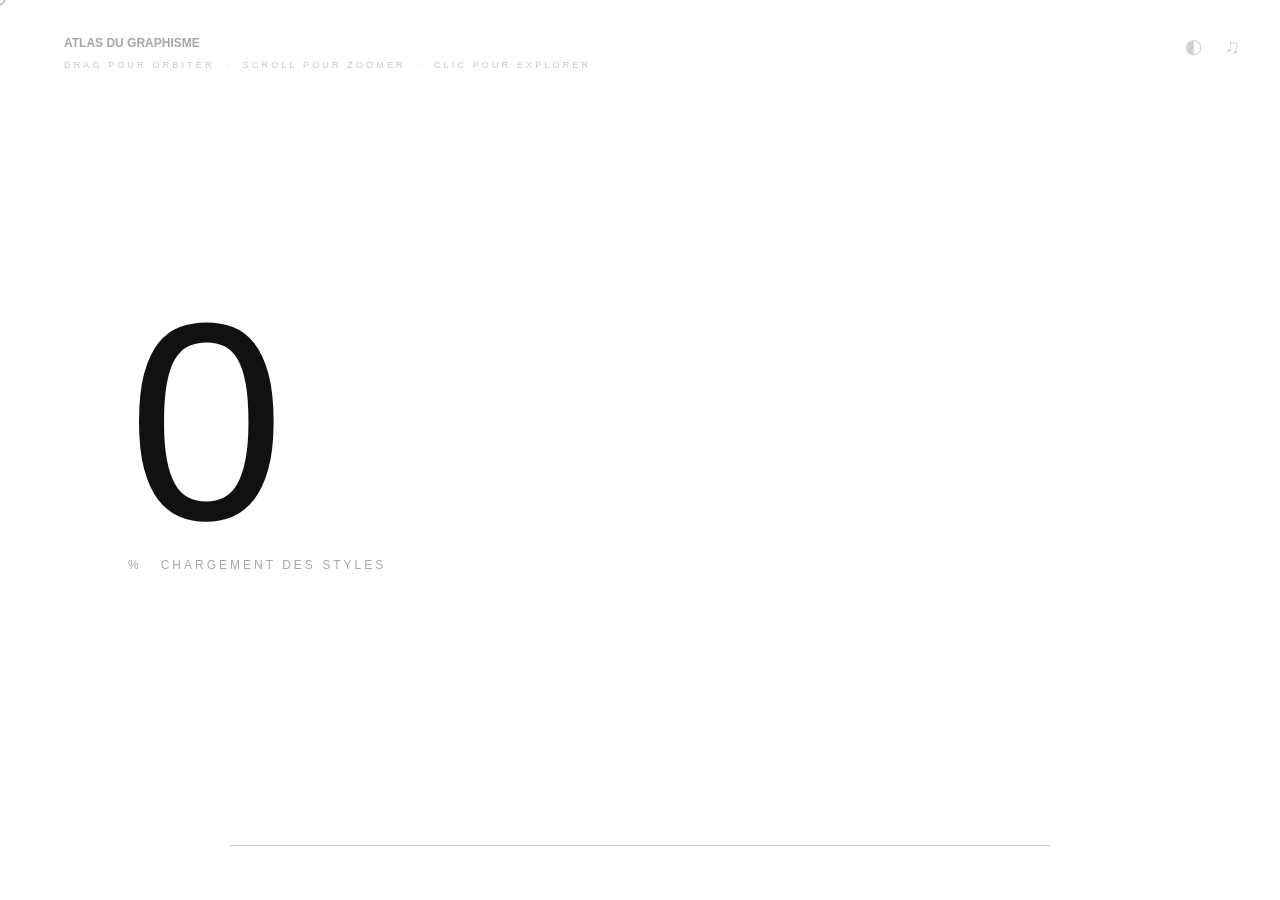
==== index.html @ b4a0f7c2 "feat: timeline redesign, tab+tooltip panel, audio 8 eras, drag lock during zoom" ====
<!DOCTYPE html>
<html lang="fr">
<head>
  <meta charset="UTF-8">
  <meta name="viewport" content="width=device-width, initial-scale=1.0">
  <title>Atlas du Graphisme</title>
  <link rel="stylesheet" href="style.css">
</head>
<body>

  <div id="ls">
    <div id="ls-pct">0</div>
    <div id="ls-label">%&nbsp;&nbsp;&nbsp;Chargement des styles</div>
    <div id="ls-nom"></div>
  </div>

  <button id="btn-mute" title="Son ambiant">♫</button>
  <button id="btn-theme" title="Thème">&#9680;</button>
  <div id="cursor"></div>
  <div id="bg-typo"><span></span></div>
  <div id="title">Atlas du Graphisme</div>
  <div id="hint">Drag pour orbiter &nbsp;·&nbsp; Scroll pour zoomer &nbsp;·&nbsp; Clic pour explorer</div>
  <div id="nav-dots"></div>
  <div id="labels"></div>
  <div id="timeline">
    <div id="timeline-years"></div>
    <div id="timeline-line"></div>
    <div id="timeline-dots"></div>
    <div id="timeline-marker"><span id="timeline-marker-year"></span><span id="timeline-marker-nom"></span><div id="tl-tab"><span id="tl-tab-year"></span><span class="tl-tab-sep"> · </span><span id="tl-tab-nom"></span><span id="tl-tab-arrow">↑</span></div></div>
  </div>

  <div id="tl-tooltip">
    <div id="tl-tooltip-inner">
      <button id="tl-tooltip-close" title="Réduire">↓</button>
      <div id="tl-tooltip-scroll"></div>
    </div>
  </div>

  <div id="lightbox">
    <button id="lb-close">&times;</button>
    <button id="lb-prev">&#8249;</button>
    <img id="lb-img" src="" alt="">
    <button id="lb-next">&#8250;</button>
    <div id="lb-counter"></div>
  </div>

  <script type="importmap">
  {
    "imports": {
      "three": "https://cdn.jsdelivr.net/npm/three@0.165.0/build/three.module.js",
      "three/addons/": "https://cdn.jsdelivr.net/npm/three@0.165.0/examples/jsm/"
    }
  }
  </script>

  <script type="module">
  import * as THREE from 'three';
  import { EffectComposer }  from 'three/addons/postprocessing/EffectComposer.js';
  import { RenderPass }       from 'three/addons/postprocessing/RenderPass.js';
  import { BokehPass }        from 'three/addons/postprocessing/BokehPass.js';
  import { OutputPass }       from 'three/addons/postprocessing/OutputPass.js';
  import { OrbitControls }    from 'three/addons/controls/OrbitControls.js';
  import { CSS3DRenderer, CSS3DObject } from 'three/addons/renderers/CSS3DRenderer.js';

  // ─────────────────────────────────────────────────────────────────
  // DATA — chargée depuis l'API REST
  // Fallback hardcodé utilisé si l'API est inaccessible
  // ─────────────────────────────────────────────────────────────────

  const FALLBACK_CONTENT = {
    'arts-crafts':    { artistes: ['William Morris','Walter Crane','Charles Voysey'],       principes: "Organic motifs, medieval inspiration, decorative typography, rejection of industry." },
    'art-nouveau':    { artistes: ['Alphonse Mucha','Hector Guimard','Gustav Klimt'],       principes: 'Sinuous lines, floral motifs, soft colours, ornate typography.' },
    'futurisme':      { artistes: ['Umberto Boccioni','Giacomo Balla','Filippo Marinetti'], principes: 'Dynamic diagonals, speed lines, fragmented forms, aggressive typography.' },
    'constructivisme':{ artistes: ['El Lissitzky','Alexander Rodchenko','Varvara Stepanova'],principes: 'Red & black, geometric forms, photomontage, propaganda function.' },
    'de-stijl':       { artistes: ['Piet Mondrian','Theo van Doesburg','Gerrit Rietveld'],  principes: 'Primary colours only, horizontal/vertical lines, reduction to essence.' },
    'bauhaus':        { artistes: ['Herbert Bayer','László Moholy-Nagy','Paul Klee','Wassily Kandinsky'], principes: 'Grid, pure geometry, primary colours, sans-serif, form follows function.' },
    'art-deco':       { artistes: ['A.M. Cassandre','Paul Colin','Erté'],                  principes: 'Geometric luxury, symmetry, bold contrast, streamline shapes, rich materials.' },
    'surrealisme':    { artistes: ['Salvador Dalí','René Magritte','Max Ernst','Man Ray'],  principes: 'Dream imagery, unexpected juxtapositions, automatism, subconscious symbolism.' },
    'style-suisse':   { artistes: ['Josef Müller-Brockmann','Armin Hofmann','Emil Ruder','Max Bill'], principes: 'Mathematical grid, Helvetica, photography, generous whitespace, clear hierarchy.' },
    'pop-art':        { artistes: ['Andy Warhol','Roy Lichtenstein','Richard Hamilton'],    principes: 'Saturated colours, Ben-Day dots, thick outlines, everyday subjects, repetition.' },
    'vernacular':     { artistes: ['Milton Glaser','Seymour Chwast','Push Pin Studios'],    principes: 'Eclectic historical references, illustration, humour, emotional directness.' },
    'psychedelique':  { artistes: ['Wes Wilson','Victor Moscoso','Rick Griffin'],           principes: 'Acid colours, warped type, biomorphic shapes, extreme saturation.' },
    'new-wave-typo':  { artistes: ['Wolfgang Weingart','April Greiman','Dan Friedman'],     principes: 'Type as texture, layering, diagonal compositions, deliberate imperfection.' },
    'pixel-art':      { artistes: ['Shigeru Miyamoto','Paul Robertson','Mark Ferrari'],     principes: 'Pixel grid, limited palette, dithering, intentional aliasing.' },
    'postmodernisme': { artistes: ['Wolfgang Weingart','David Carson','Paula Scher','Neville Brody'], principes: 'Layering, mixed typefaces, grid deconstruction, collage, excess, irony.' },
    'memphis':        { artistes: ['Ettore Sottsass','Nathalie Du Pasquier','George Sowden'],principes: 'Bold patterns, clashing colours, playful geometry, anti-functionalism.' },
    'grunge':         { artistes: ['David Carson','Barry Deck','Ed Fella'],                 principes: 'Distressed type, raw textures, photocopier aesthetic, apparent chaos.' },
    'y2k':            { artistes: ['Designers Republic','Joshua Davis'],                    principes: 'Chrome, gradients, lens flare, translucency, techno-optimism.' },
    'skeuomorphisme': { artistes: ['Susan Kare','Jonathan Ive (pre-iOS 7)'],               principes: 'Realistic textures, drop shadows, bevels, real-world metaphors.' },
    'flat-design':    { artistes: ['Jonathan Ive (Apple)','Material Design — Google'],      principes: 'Flat colours, no shadows, geometric icons, bold sans-serif, generous space.' },
    'vaporwave':      { artistes: ['Macintosh Plus','Saint Pepsi','James Ferraro'],         principes: 'Pastel neons, glitch, Roman busts, retro 3D, nostalgic digital.' },
    'brutalisme-web': { artistes: ['Pascal Deville','Hass & Hahn'],                        principes: 'Raw HTML feel, visible structure, system fonts, uncomfortable contrast.' },
  };

  // mapApiData : ajouter niveau
  function mapApiData(apiData) {
    const courants = apiData.map(c => {
      const fb = FALLBACK_CONTENT[c.slug] || {};
      const debut = c.periode?.debut;
      const fin   = c.periode?.fin;
      const periodeStr = debut
        ? (fin ? `${debut} – ${fin}` : `${debut} – présent`)
        : (fb.periode || '');
      return {
        id:          c.slug,
        nom:         c.nom,
        periode:     periodeStr,
        couleur:     c.da?.couleur   || '#888888',
        typographie: c.da?.typo      || '"Helvetica Neue", sans-serif',
        description: c.description_longue || c.description_courte || fb.description || '',
        mots_cles:   (c.mots_cles?.length ? c.mots_cles : fb.mots_cles) || [],
        artistes:    c.artistes   || [],
        principes:   c.key_points || '',
        images:      c.images || [],
        image:       (c.images || [])[0] || null,
        position:    new THREE.Vector3(c.position.x * 1.8, c.position.y * 1.8, c.position.z * 1.58),
        niveau:      c.niveau || 1,
      };
    });

    const edges = [];
    apiData.forEach(c => {
      (c.relations || []).forEach(r => {
        edges.push({ from: c.slug, to: r.cible });
      });
    });

    return { courants, edges };
  }

  // ─────────────────────────────────────────────────────────────────
  // LOADING SCREEN
  // ─────────────────────────────────────────────────────────────────

  const lsEl    = document.getElementById('ls');
  const lsPctEl = document.getElementById('ls-pct');
  const lsNomEl = document.getElementById('ls-nom');
  let   lsProgress = 0;

  // Appliquer le thème mémorisé au loading screen immédiatement
  if (localStorage.getItem('atlas-theme') === 'dark') lsEl.classList.add('dark');

  function setProgress(pct, nom) {
    lsProgress = Math.min(100, Math.round(pct));
    lsPctEl.textContent = lsProgress;
    if (nom !== undefined) {
      lsNomEl.style.opacity = '0';
      setTimeout(() => { lsNomEl.textContent = nom; lsNomEl.style.opacity = '1'; }, 250);
    }
  }

  function hideLoadingScreen(onDone) {
    setProgress(100);
    setTimeout(() => {
      lsEl.classList.add('hidden');
      setTimeout(() => { lsEl.style.display = 'none'; if (onDone) onDone(); }, 900);
    }, 300);
  }

  // ─── THREE.JS INIT — scène active pendant le loading, nœuds apparaissent au fur et à mesure ───
  const _isDark = localStorage.getItem('atlas-theme') === 'dark';
  const CAM_START      = new THREE.Vector3(0, 35, 18);  // vue haute inclinée, up standard
  const CAM_END        = new THREE.Vector3(6.75, 5.25, 24.75);
  const CAM_LOOK_START = new THREE.Vector3(0, 0, -4.5);
  const CAM_TRANS_DUR  = 2.0;

  const renderer = new THREE.WebGLRenderer({ antialias: true });
  renderer.setPixelRatio(Math.min(window.devicePixelRatio, 1.5));
  renderer.setSize(window.innerWidth, window.innerHeight);
  renderer.toneMapping = THREE.NoToneMapping;
  renderer.toneMappingExposure = 1;
  document.body.prepend(renderer.domElement);

  const scene = new THREE.Scene();
  scene.background = new THREE.Color(_isDark ? 0x000000 : 0xffffff);
  scene.fog = null; // activé après la transition caméra

  const camera = new THREE.PerspectiveCamera(60, window.innerWidth / window.innerHeight, 0.1, 200);
  camera.position.copy(CAM_START);
  camera.lookAt(CAM_LOOK_START);

  const controls = new OrbitControls(camera, renderer.domElement);
  controls.enableDamping   = true;
  controls.dampingFactor   = 0.06;
  controls.enablePan       = false;
  controls.minDistance     = 2.25;
  controls.maxDistance     = 67;
  controls.autoRotate      = false;
  controls.autoRotateSpeed = 0.25;
  controls.enabled         = false;
  controls.target.set(0, 0, -9.75);
  controls.update();
  const lerpTarget = new THREE.Vector3(0, 0, -9.75);

  const cssRenderer = new CSS3DRenderer();
  cssRenderer.setSize(window.innerWidth, window.innerHeight);
  Object.assign(cssRenderer.domElement.style, {
    position: 'fixed', top: '0', left: '0', pointerEvents: 'none', zIndex: '2'
  });
  document.body.appendChild(cssRenderer.domElement);
  const cssScene = new THREE.Scene();

  const CARD_SCALE = 1 / 110;
  const CARD_OFFSETS = [
    { dx:  1.8,  dy:  0.35, dz:  0.2,  ry: -18, w: 300, h: 190, type: 'image' },
    { dx: -2.2,  dy:  0.6,  dz: -0.3,  ry:  16, w: 185, h: 260, type: 'image' },
    { dx:  0.5,  dy: -1.0,  dz:  0.8,  ry:  -7, w: 250, h: 155, type: 'image' },
    { dx: -0.9,  dy:  1.3,  dz: -1.6,  ry:  12, w: 220, h: 145, type: 'image' },
    { dx:  4.6,  dy: -0.6,  dz: -0.5,  ry: -24, w: 210, h: 290, type: 'image' },
    { dx: -2.7,  dy: -0.9,  dz:  0.35, ry:  -8, w: 235, h: 165, type: 'image' },
  ];
  let floatingCards = [];
  let cardHitPlanes = [];

  const composer = new EffectComposer(renderer);
  composer.addPass(new RenderPass(scene, camera));
  const bokehPass = new BokehPass(scene, camera, { focus: 50.0, aperture: 0.0003, maxblur: 0.004 });
  composer.addPass(bokehPass);
  composer.addPass(new OutputPass());

  // Variables d’état partagées — déclarées avant animate() pour éviter le TDZ
  let _frame = 0;
  let nodeMap = {}, nodeMeshes = [], ringMeshes = [], edgeMeshes = [], pMat = null;
  const nodeGeoN1     = new THREE.BoxGeometry(0.175, 0.175, 0.175);
  const nodeGeoN2     = new THREE.SphereGeometry(0.09, 12, 8);
  const COLOR_DEFAULT = new THREE.Color(0x444444);
  const COLOR_N2      = new THREE.Color(0x666666);
  const COLOR_ACTIVE  = new THREE.Color(0x111111);
  let activeNodeMesh  = null;
  let lerpCameraPos   = new THREE.Vector3(4, 3, 14);
  let isZooming       = false;
  let pendingCardCourant  = null;
  let camTransition = false, camTransitionStart = 0;
  let labelEls = [];       // peuplé après API fetch
  let tlDotMap = {};       // peuplé après API fetch
  let courants = [], edges = []; // peuplé après API fetch
  let navDotsEl = null;          // peuplé après API fetch

  document.getElementById('title').style.opacity    = '0';
  document.getElementById('hint').style.opacity     = '0';
  document.getElementById('timeline').style.opacity = '0';

  const clock = new THREE.Clock();
  clock.start();
  animate(); // function declaration hoistée — scène vide au départ, se peuple après API

  // ─── CHARGEMENT API ─────────────────────────────────────────────────
  setProgress(5);
  let _apiData;
  try {
    const res = await fetch('api/courants.php');
    if (!res.ok) throw new Error(`HTTP ${res.status}`);
    _apiData = await res.json();
  } catch (err) {
    console.warn('API inaccessible, mode dégradé :', err.message);
    _apiData = null;
  }
  setProgress(20);

  // Si API KO → on construit un jeu minimal depuis FALLBACK_CONTENT
  // (positions réelles en dur, indispensables pour la 3D)
  const FALLBACK_POSITIONS = {
    'arts-crafts':   [-3, 0.5, 2],   'art-nouveau':   [3, 1, 0],
    'bauhaus':       [0, 0, -4],      'style-suisse':  [-2, -0.5, -8],
    'pop-art':       [4, 1, -7],      'psychedelique': [5, 2, -10],
    'postmodernisme':[2, -1, -13],    'grunge':        [-3, -1.5, -16],
    'flat-design':   [0, 0, -20],     'pixel-art':     [-5, 1.5, -11],
  };
  const FALLBACK_DA = {
    'arts-crafts':   ['#c9a84c','"Georgia", serif'],
    'art-nouveau':   ['#7aab6e','"Palatino Linotype", serif'],
    'bauhaus':       ['#e63946','"Helvetica Neue", sans-serif'],
    'style-suisse':  ['#1d6fa4','"Helvetica Neue", sans-serif'],
    'pop-art':       ['#ffb703','"Impact", sans-serif'],
    'psychedelique': ['#9b5de5','"Trebuchet MS", cursive'],
    'postmodernisme':['#f72585','"Times New Roman", serif'],
    'grunge':        ['#c49a6c','"Courier New", monospace'],
    'flat-design':   ['#00b4d8','"Segoe UI", sans-serif'],
    'pixel-art':     ['#06d6a0','"Courier New", monospace'],
  };
  const FALLBACK_EDGES = [
    ['arts-crafts','art-nouveau'],['arts-crafts','bauhaus'],['art-nouveau','bauhaus'],
    ['bauhaus','style-suisse'],['bauhaus','pop-art'],['bauhaus','pixel-art'],
    ['style-suisse','postmodernisme'],['style-suisse','flat-design'],
    ['pop-art','psychedelique'],['pop-art','postmodernisme'],
    ['psychedelique','postmodernisme'],['postmodernisme','grunge'],
    ['grunge','flat-design'],['postmodernisme','flat-design'],
  ];

  // courants et edges sont déclarés dans le bloc init — on les assigne ici
  if (_apiData) {
    ({ courants, edges } = mapApiData(_apiData));
  } else {
    courants = Object.entries(FALLBACK_CONTENT).map(([slug, fb]) => {
      const [px, py, pz] = FALLBACK_POSITIONS[slug] || [0,0,0];
      const [couleur, typo] = FALLBACK_DA[slug] || ['#888','sans-serif'];
      return { id: slug, nom: slug, periode: fb.periode, couleur, typographie: typo,
               description: fb.description, mots_cles: fb.mots_cles || [], artistes: fb.artistes,
               principes: fb.principes, images: [], image: null, position: new THREE.Vector3(px, py, pz) };
    });
    edges = FALLBACK_EDGES.map(([from, to]) => ({ from, to }));
  }

  // ─── NŒUDS, ARÊTES, PARTICULES — créés dès que courants est disponible ───────────────
  courants.forEach(c => {
    const isN2 = c.niveau === 2;
    const geo  = isN2 ? nodeGeoN2 : nodeGeoN1;
    const mat  = new THREE.MeshBasicMaterial({ color: isN2 ? COLOR_N2.clone() : COLOR_DEFAULT.clone(), transparent: true, opacity: 0 });
    const mesh = new THREE.Mesh(geo, mat);
    mesh.position.copy(c.position);
    mesh.scale.setScalar(1);
    mesh.userData = c;
    scene.add(mesh);
    nodeMap[c.id] = mesh;
    nodeMeshes.push(mesh);
    const rInner = isN2 ? 0.10 : 0.17;
    const rOuter = isN2 ? 0.13 : 0.21;
    const ringGeo = new THREE.RingGeometry(rInner, rOuter, 40);
    const ringMat = new THREE.MeshBasicMaterial({ color: new THREE.Color(0x111111), transparent: true, opacity: 0, side: THREE.DoubleSide });
    const ring    = new THREE.Mesh(ringGeo, ringMat);
    ring.position.copy(c.position);
    scene.add(ring);
    ringMeshes.push(ring);
  });
  edges.forEach(e => {
    const a = nodeMap[e.from], b = nodeMap[e.to];
    if (!a || !b) return;
    const isSubEdge = a.userData.niveau === 2 || b.userData.niveau === 2;
    const mid = a.position.clone().lerp(b.position, 0.5)
      .add(new THREE.Vector3((Math.random()-0.5)*1.8,(Math.random()-0.5)*1.2,0));
    const curve   = new THREE.QuadraticBezierCurve3(a.position, mid, b.position);
    const tubeGeo = new THREE.TubeGeometry(curve, 24, isSubEdge ? 0.006 : 0.012, 6, false);
    const tubeMat = new THREE.MeshBasicMaterial({ color: 0x888888, transparent: true, opacity: 0 });
    const edgeMesh = new THREE.Mesh(tubeGeo, tubeMat);
    edgeMesh.userData.targetOpacity = isSubEdge ? 0.25 : 0.5;
    scene.add(edgeMesh);
    edgeMeshes.push(edgeMesh);
  });
  {
    const pCount = 4000;
    const pPos = new Float32Array(pCount * 3);
    for (let i = 0; i < pCount; i++) {
      pPos[i*3]=(Math.random()-0.5)*100; pPos[i*3+1]=(Math.random()-0.5)*70; pPos[i*3+2]=(Math.random()-0.5)*100;
    }
    const pGeo = new THREE.BufferGeometry();
    pGeo.setAttribute('position', new THREE.BufferAttribute(pPos, 3));
    pMat = new THREE.PointsMaterial({ color: 0x555555, size: 0.09, transparent: true, opacity: 0, sizeAttenuation: true });
    scene.add(new THREE.Points(pGeo, pMat));
  }

  // ─── PRELOAD IMAGES — allume les nœuds en 3D au fur et à mesure ────────────────
  const imgTotal = courants.length || 1;
  let imgDone = 0;
  await Promise.all(courants.map(c => new Promise(resolve => {
    const url = (c.images || [])[0] || null;
    const done = () => {
      imgDone++;
      setProgress(20 + (imgDone / imgTotal) * 45, c.nom.toUpperCase());
      nodeMap[c.id].material.color.set(c.couleur);
      nodeMap[c.id].material.opacity = 1;
      resolve();
    };
    if (!url) { done(); return; }
    const img = new Image();
    img.onload = img.onerror = done;
    img.src = url;
  })));

  // Preload fichiers audio (ArrayBuffer) — progression 65→100%
  // Stockés dans eraAudioCache pour lecture instantanée au premier clic
  const ERA_FILES = [
    'sounds/1800.mp3','sounds/1880.mp3','sounds/1910.mp3','sounds/1930.mp3',
    'sounds/1950.mp3','sounds/1975.mp3','sounds/1995.mp3','sounds/2010.mp3',
  ];
  const eraAudioCache = {};
  const audioTotal = ERA_FILES.length;
  await Promise.all(ERA_FILES.map((file, i) => {
    const label = file.replace('sounds/', '').replace(/\.\w+$/, '');
    return fetch(file)
      .then(r => r.arrayBuffer())
      .then(ab => {
        eraAudioCache[file] = ab; // ArrayBuffer — sera décodé au premier usage
        setProgress(65 + ((i + 1) / audioTotal) * 35, label);
      })
      .catch(() => setProgress(65 + ((i + 1) / audioTotal) * 35, label));
  }));

  // ─────────────────────────────────────────────────────────────────
  // LABELS
  // ─────────────────────────────────────────────────────────────────

  const labelContainer = document.getElementById('labels');
  labelEls = [];

  courants.forEach(c => {
    const el = document.createElement('div');
    el.className = 'label3d';
    const year = c.periode ? c.periode.split('–')[0].trim() : null;
    el.textContent = year ? `${c.nom} · ${year}` : c.nom;
    el.style.fontFamily = c.typographie;
    labelContainer.appendChild(el);
    labelEls.push({ el, c });
  });

  function updateLabels() {
    labelEls.forEach(({ el, c }) => {
      const pos = c.position.clone().project(camera);
      if (pos.z > 1) { el.style.opacity = 0; return; }
      const x = (pos.x * 0.5 + 0.5) * window.innerWidth;
      const y = (-pos.y * 0.5 + 0.5) * window.innerHeight;
      el.style.left = x + 'px';
      el.style.top  = (y + 20) + 'px';
      const dist = camera.position.distanceTo(c.position);
      const isActive = activeNodeMesh && activeNodeMesh.userData.id === c.id;
      let opacity;
      if (isActive) {
        opacity = 0.85;
      } else if (c.niveau === 2) {
        opacity = Math.max(0, Math.min(0.55, 1 - (dist - 2) / 8));
      } else {
        // Niveau 1 : toujours lisible, min 0.22
        opacity = Math.max(0.22, Math.min(0.75, 1 - (dist - 3) / 18));
      }
      el.style.opacity = opacity;
      el.style.fontWeight = isActive ? '600' : '';
    });
  }

  // ─────────────────────────────────────────────────────────────────
  // NAV DOTS
  // ─────────────────────────────────────────────────────────────────

  navDotsEl = document.getElementById('nav-dots');
  courants.forEach((c, i) => {
    const dot = document.createElement('div');
    dot.className = 'nav-dot';
    dot.title = c.nom;
    dot.addEventListener('click', () => { navigateTo(c, nodeMap[c.id]); });
    navDotsEl.appendChild(dot);
  });

  function updateNavDots() {
    if (!navDotsEl) return;
    let closest = 0, minD = Infinity;
    courants.forEach((c, i) => {
      const d = camera.position.distanceTo(c.position);
      if (d < minD) { minD = d; closest = i; }
    });
    navDotsEl.querySelectorAll('.nav-dot').forEach((dot, i) => {
      dot.classList.toggle('active', i === closest);
    });
  }

  // ─────────────────────────────────────────────────────────────────
  // MINI TIMELINE
  // ─────────────────────────────────────────────────────────────────

  const TL_MIN = 1880, TL_MAX = 2025;
  const tlPct  = y => ((y - TL_MIN) / (TL_MAX - TL_MIN)) * 100;

  const tlYearsEl  = document.getElementById('timeline-years');
  const tlDotsEl   = document.getElementById('timeline-dots');
  const tlMarkerEl = document.getElementById('timeline-marker');
  const tlYearLbl  = document.getElementById('timeline-marker-year');
  const tlNomLbl   = document.getElementById('timeline-marker-nom');

  [1880, 1900, 1920, 1940, 1960, 1980, 2000, 2020].forEach(y => {
    const el = document.createElement('span');
    el.className = 'tl-year';
    el.style.left = tlPct(y) + '%';
    el.textContent = y;
    tlYearsEl.appendChild(el);
  });

  tlDotMap = {};
  courants.forEach(c => {
    const year = c.periode ? parseInt(c.periode.match(/(\d{4})/)?.[1]) : null;
    if (!year) return;
    const dot = document.createElement('div');
    dot.className = 'tl-dot' + (c.niveau === 2 ? ' sub' : '');
    dot.style.left = tlPct(year) + '%';
    dot.title = `${c.nom} · ${year}`;
    dot.addEventListener('click', () => navigateTo(c, nodeMap[c.id]));
    tlDotsEl.appendChild(dot);
    tlDotMap[c.id] = { dot, year };
  });
  // ─────────────────────────────────────────────────────────────────

  function spawnFloatingCards(c) {
    clearFloatingCards();
    const pos  = c.position;
    const imgs = c.images || [];
    // Orientation de la carte info vers la caméra (yaw uniquement)
    const toCam = camera.position.clone().sub(pos).normalize();
    const camRy = Math.atan2(toCam.x, toCam.z);

    CARD_OFFSETS.forEach((off, i) => {
      const el = document.createElement('div');
      el.className = 'float-card';
      el.style.width  = off.w + 'px';

      const src = imgs[i] || null;
      // Clics gérés via hit planes THREE.js (voir cardHitPlanes) — plus fiable que CSS3D hit-testing
      el.style.pointerEvents = 'none';
      if (src) {
        const img = document.createElement('img');
        img.src = src;
        el.appendChild(img);
      } else {
        el.style.height = off.h + 'px';
        const inner = document.createElement('div');
        inner.className = 'float-card-inner';
        inner.style.background = `linear-gradient(135deg, ${c.couleur}22 0%, ${c.couleur}07 100%)`;
        inner.style.border     = `1px solid ${c.couleur}30`;
        inner.style.width      = '100%';
        inner.style.height     = '100%';
        const lbl = document.createElement('span');
        lbl.style.cssText = `font-family:${c.typographie};font-size:${8+i}px;letter-spacing:0.45em;text-transform:uppercase;color:${c.couleur};opacity:0.35`;
        lbl.textContent = c.nom;
        inner.appendChild(lbl);
        el.appendChild(inner);
      }

      const obj = new CSS3DObject(el);
      obj.position.set(pos.x + off.dx, pos.y + off.dy, pos.z + off.dz);
      obj.rotation.y    = camRy + off.ry * Math.PI / 180;
      obj.scale.setScalar(CARD_SCALE / (off.res || 1));
      obj.userData.baseY = pos.y + off.dy;
      obj.userData.baseX = pos.x + off.dx;
      obj.userData.phase = i * 1.5;
      obj.userData.ampY  = 0.06 + i * 0.015;
      cssScene.add(obj);
      floatingCards.push(obj);
      // Plan invisible THREE.js pour hit-testing fiable
      const planeGeo = new THREE.PlaneGeometry(off.w * CARD_SCALE, off.h * CARD_SCALE);
      const planeMat = new THREE.MeshBasicMaterial({ visible: false, side: THREE.DoubleSide });
      const plane = new THREE.Mesh(planeGeo, planeMat);
      plane.position.copy(obj.position);
      plane.rotation.y = obj.rotation.y;
      plane.userData.cardImages = imgs;
      plane.userData.cardIndex  = i;
      plane.userData.floatRef   = obj;
      scene.add(plane);
      cardHitPlanes.push(plane);
      setTimeout(() => el.classList.add('visible'), 480 + i * 54);
    });
  }

  function clearFloatingCards() {
    floatingCards.forEach(obj => cssScene.remove(obj));
    floatingCards = [];
    cardHitPlanes.forEach(m => scene.remove(m));
    cardHitPlanes = [];
  }

  // ─────────────────────────────────────────────────────────────────
  // INFO PANEL 2D
  // ─────────────────────────────────────────────────────────────────

  const tlTabEl         = document.getElementById('tl-tab');
  const tlTabYearEl     = document.getElementById('tl-tab-year');
  const tlTabNomEl      = document.getElementById('tl-tab-nom');
  const tooltipEl       = document.getElementById('tl-tooltip');
  const tooltipScrollEl = document.getElementById('tl-tooltip-scroll');
  const tooltipCloseEl  = document.getElementById('tl-tooltip-close');
  let   currentPanelSlug = null;
  let   currentCourant   = null;

  function openInfoPanel(slug, c) {
    currentPanelSlug     = slug;
    currentCourant       = c;
    tooltipEl.classList.remove('open');
    tlTabYearEl.textContent = c?.periode || '';
    tlTabNomEl.textContent  = c?.nom     || '';
    const col = c?.couleur || null;
    tlTabEl.style.borderColor      = col ? col : '';
    tlTabEl.style.backgroundColor  = col ? col : '';
    tlTabEl.style.color            = col ? '#fff' : '';
    tlTabEl.classList.add('visible');
  }

  function positionTooltip() {
    const tlEl      = document.getElementById('timeline');
    const markerEl  = document.getElementById('timeline-marker');
    const tlRect    = tlEl.getBoundingClientRect();
    const markerPct = parseFloat(markerEl.style.left) / 100 || 0.5;
    const markerX   = tlRect.left + tlRect.width * markerPct;
    const tipW      = Math.min(650, window.innerWidth - 32);
    const tipLeft   = Math.max(16, Math.min(markerX - tipW / 2, window.innerWidth - tipW - 16));
    tooltipEl.style.left  = tipLeft + 'px';
    tooltipEl.style.width = tipW + 'px';
  }

  function openTooltip() {
    if (!currentPanelSlug || !currentCourant) return;
    positionTooltip();
    tooltipScrollEl.innerHTML = `
      <div class="ip-skel ip-skel-short"></div>
      <div class="ip-skel ip-skel-title"></div>
      <div class="ip-skel ip-skel-bar"></div>
      <div class="ip-skel ip-skel-text"></div>
      <div class="ip-skel ip-skel-text w85"></div>
      <div class="ip-skel ip-skel-text"></div>
      <div class="ip-skel ip-skel-text w70"></div>
    `;
    tooltipEl.classList.add('open');
    const col = currentCourant?.couleur || null;
    const inner = document.getElementById('tl-tooltip-inner');
    if (inner) inner.style.borderColor = col ? col : '';
    if (inner) inner.style.boxShadow   = col ? `0 8px 40px ${col}33` : '0 8px 40px rgba(0,0,0,0.12)';
    const slug = currentPanelSlug;
    const c    = currentCourant;
    fetch(`api/courants.php?slug=${encodeURIComponent(slug)}`)
      .then(r => r.json())
      .then(data => {
        if (currentPanelSlug !== slug) return;
        renderInfoPanel(data, c);
      })
      .catch(() => { if (currentPanelSlug === slug) renderInfoPanel(null, c); });
  }

  function renderInfoPanel(data, c) {
    const desc      = data?.description_longue || data?.description_courte || c?.description || '';
    const artistes  = (data?.artistes?.length ? data.artistes : null) || c?.artistes || [];
    const keypoints = data?.key_points || c?.principes || '';
    const mots_cles = data?.mots_cles || c?.mots_cles || [];
    const wikiUrl   = data?.wikipedia_url || null;
    const couleur   = c?.couleur || '#888';
    const typo      = c?.typographie || 'inherit';

    const artistesHtml = artistes.length ? `
      <div class="ip-section-label">Artistes</div>
      <ul id="ip-artistes">
        ${artistes.map(a => {
          const nom   = typeof a === 'string' ? a : (a.nom || a);
          const dates = a.naissance ? `${a.naissance}${a.deces ? ` – ${a.deces}` : ''}` : '';
          const nat   = a.nationalite ? ` · ${a.nationalite}` : '';
          const url   = a.wikipedia_url || null;
          const inner = `<span class="ip-artiste-nom">${nom}</span><span class="ip-artiste-meta">${dates}${nat}</span>`;
          return `<li>${url
            ? `<a class="ip-artiste" href="${url}" target="_blank" rel="noopener">${inner}</a>`
            : `<div class="ip-artiste">${inner}</div>`
          }</li>`;
        }).join('')}
      </ul>` : '';

    const keypointsHtml = keypoints
      ? `<div class="ip-section-label">Principes</div><div id="ip-keypoints">${keypoints}</div>` : '';

    const tagsHtml = mots_cles.length
      ? `<div id="ip-tags">${mots_cles.map(t => `<span class="ip-tag" style="color:${couleur}">${t}</span>`).join('')}</div>` : '';

    const wikiHtml = wikiUrl
      ? `<a id="ip-wiki" href="${wikiUrl}" target="_blank" rel="noopener">↗ Wikipedia</a>` : '';

    tooltipScrollEl.innerHTML = `
      <div id="ip-periode">${c?.periode || ''}</div>
      <div id="ip-nom" style="font-family:${typo};color:${couleur}">${c?.nom || ''}</div>
      <div id="ip-bar" style="background:${couleur}"></div>
      <div id="ip-desc">${desc}</div>
      ${wikiHtml}
      ${artistesHtml}
      ${keypointsHtml}
      ${tagsHtml}
    `;
    tooltipScrollEl.scrollTop = 0;
  }

  function closeInfoPanel() {
    tlTabEl.classList.remove('visible');
    tooltipEl.classList.remove('open');
    currentPanelSlug = null;
    currentCourant   = null;
  }

  // ─────────────────────────────────────────────────────────────────
  // NAVIGATION
  // ─────────────────────────────────────────────────────────────────

  const bgTypoSpan = document.querySelector('#bg-typo span');

  function navigateTo(c, mesh) {
    if (camTransition || isZooming) return;
    lerpTarget.copy(c.position);

    // Typo monumentale
    bgTypoSpan.style.fontFamily = c.typographie || 'inherit';
    bgTypoSpan.style.color      = c.couleur || '#111';
    bgTypoSpan.textContent      = c.nom;
    bgTypoSpan.style.opacity    = document.documentElement.dataset.theme === 'dark' ? '0.03' : '0.07';

    // Timeline
    const tlEntry = tlDotMap[c.id];
    if (tlEntry) {
      Object.values(tlDotMap).forEach(e => {
        e.dot.classList.remove('active');
        e.dot.style.background = '';
      });
      tlEntry.dot.classList.add('active');
      tlEntry.dot.style.background   = c.couleur || '#111';
      tlMarkerEl.style.left          = tlPct(tlEntry.year) + '%';
      tlMarkerEl.style.background    = c.couleur || 'rgba(0,0,0,0.35)';
      tlMarkerEl.style.opacity       = '1';
      tlYearLbl.textContent          = tlEntry.year;
      tlYearLbl.style.color          = c.couleur || 'rgba(0,0,0,0.45)';
      tlNomLbl.textContent           = c.nom;
      tlNomLbl.style.color           = c.couleur || 'rgba(0,0,0,0.35)';
    }

    // Désactiver le noeud précédent
    if (activeNodeMesh && activeNodeMesh !== mesh) {
      activeNodeMesh.material.color.set(COLOR_DEFAULT);
      const prevRing = ringMeshes[nodeMeshes.indexOf(activeNodeMesh)];
      if (prevRing) prevRing.material.opacity = 0;
    }

    // Activer le nouveau
    activeNodeMesh = mesh;
    mesh.material.color.set(c.couleur || COLOR_ACTIVE);
    const ring = ringMeshes[nodeMeshes.indexOf(mesh)];
    if (ring) {
      ring.material.color.set(c.couleur || COLOR_ACTIVE);
      ring.material.opacity = 0.2;
    }

    // Position caméra : approche stable — évite les angles extrêmes sur les sauts lointains
    const rawDir = camera.position.clone().sub(c.position);
    const dist   = rawDir.length();
    rawDir.normalize();
    const preferred = new THREE.Vector3(0.2, 0.4, 0.9).normalize();
    const blend     = dist > 8 ? 0.75 : 0.55;
    const finalDir  = rawDir.clone().lerp(preferred, blend).normalize();
    // Garantir une légère élévation — jamais sous le nœud
    if (finalDir.y < 0.15) { finalDir.y = 0.15; finalDir.normalize(); }
    const approachDist = 5.5;
    lerpCameraPos.copy(c.position).addScaledVector(finalDir, approachDist);
    isZooming = true;
    controls.enabled = false;
    pendingCardCourant = c; // cartes spawnées une fois la caméra arrivée
    clearFloatingCards();   // vider immédiatement les cartes de la sélection précédente
    openInfoPanel(c.id, c);

    // ERA AUDIO
    if (audioStarted && !audioMuted) {
      const debutYear = c.periode ? parseInt(c.periode.match(/(\d{4})/)?.[1]) : null;
      if (debutYear) playEraAudio(getEraFile(debutYear));
    }
  }

  // ─────────────────────────────────────────────────────────────────
  // RAYCASTER
  // ─────────────────────────────────────────────────────────────────

  const raycaster    = new THREE.Raycaster();
  const mouse        = new THREE.Vector2();
  const cursorEl     = document.getElementById('cursor');
  let   cursorX = 0, cursorY = 0;

  // Curseur personnalisé
  let _rayPending = false;
  window.addEventListener('mousemove', e => {
    cursorX = e.clientX;
    cursorY = e.clientY;
    cursorEl.style.left = cursorX + 'px';
    cursorEl.style.top  = cursorY + 'px';
    mouse.x = (e.clientX / window.innerWidth)  * 2 - 1;
    mouse.y = -(e.clientY / window.innerHeight) * 2 + 1;
    if (_rayPending) return;
    _rayPending = true;
    requestAnimationFrame(() => {
      _rayPending = false;
      raycaster.setFromCamera(mouse, camera);
      const hits = raycaster.intersectObjects(nodeMeshes);
      if (hits.length > 0) {
        const col = hits[0].object.userData.couleur || '#111';
        cursorEl.style.width       = '16px';
        cursorEl.style.height      = '16px';
        cursorEl.style.background  = col;
        cursorEl.style.borderColor = col;
        cursorEl.style.opacity     = '0.85';
      } else {
        cursorEl.style.width       = '10px';
        cursorEl.style.height      = '10px';
        cursorEl.style.background  = 'transparent';
        cursorEl.style.borderColor = document.documentElement.dataset.theme === 'dark' ? 'rgba(255,255,255,0.45)' : 'rgba(0,0,0,0.5)';
        cursorEl.style.opacity     = '1';
      }
    });
  });

  function addStopAutoRotate() {
    renderer.domElement.addEventListener('pointerdown', () => { controls.autoRotate = false; }, { once: true });
  }
  addStopAutoRotate();

  let pointerMoved = false;
  let pointerDownX = 0, pointerDownY = 0;
  window.addEventListener('pointerdown', e => { pointerMoved = false; pointerDownX = e.clientX; pointerDownY = e.clientY; });
  window.addEventListener('pointermove', e => {
    if (e.buttons > 0) {
      const dx = e.clientX - pointerDownX;
      const dy = e.clientY - pointerDownY;
      if (Math.sqrt(dx * dx + dy * dy) > 5) pointerMoved = true;
    }
  });

  window.addEventListener('click', e => {
    // Ignorer les clics sur les éléments UI (boutons, timeline, nav-dots)
    if (e.target.closest('#btn-mute, #btn-theme, #timeline, #nav-dots, #lightbox, #ls, #tl-tooltip')) return;
    if (pointerMoved) return;
    if (camTransition || isZooming) return;
    mouse.x = (e.clientX / window.innerWidth)  * 2 - 1;
    mouse.y = -(e.clientY / window.innerHeight) * 2 + 1;
    raycaster.setFromCamera(mouse, camera);

    // Hit planes des image cards — plus fiable que CSS3D hit-testing
    const cardHits = raycaster.intersectObjects(cardHitPlanes);
    if (cardHits.length > 0) {
      const { cardImages, cardIndex } = cardHits[0].object.userData;
      openLightbox(cardImages, cardIndex);
      return;
    }

    const hits = raycaster.intersectObjects(nodeMeshes);
    if (hits.length > 0) {
      const mesh = hits[0].object;
      const c = mesh.userData;
      if (c && c.nom) { navigateTo(c, mesh); }
    } else {
      deselect();
    }
  });

  function deselect() {
    clearFloatingCards();
    closeInfoPanel();
    pendingCardCourant = null;
    stopEraAudio();
    if (activeNodeMesh) {
      const isN2 = activeNodeMesh.userData.niveau === 2;
      activeNodeMesh.material.color.set(isN2 ? COLOR_N2 : COLOR_DEFAULT);
      const prevRing = ringMeshes[nodeMeshes.indexOf(activeNodeMesh)];
      if (prevRing) prevRing.material.opacity = 0;
      activeNodeMesh = null;
    }
    bgTypoSpan.style.opacity = '0';
    tlMarkerEl.style.opacity = '0';
    Object.values(tlDotMap).forEach(e => { e.dot.classList.remove('active'); e.dot.style.background = ''; });
  }

  function resetView() {
    clearFloatingCards();
    closeInfoPanel();
    stopEraAudio();
    if (activeNodeMesh) {
      const isN2 = activeNodeMesh.userData.niveau === 2;
      activeNodeMesh.material.color.set(isN2 ? COLOR_N2 : COLOR_DEFAULT);
      const prevRing = ringMeshes[nodeMeshes.indexOf(activeNodeMesh)];
      if (prevRing) prevRing.material.opacity = 0;
      activeNodeMesh = null;
    }
    lerpTarget.set(0, 0, -9.75);
    lerpCameraPos.set(6.75, 5.25, 24.75);
    isZooming = true;
    controls.enabled = false;
    controls.autoRotate = true;
    addStopAutoRotate();
    bgTypoSpan.style.opacity = '0';
    tlMarkerEl.style.opacity = '0';
    Object.values(tlDotMap).forEach(e => { e.dot.classList.remove('active'); e.dot.style.background = ''; });
  }

  window.addEventListener('keydown', e => {
    if (e.key === 'Escape') {
      if (lightboxEl.classList.contains('active')) { closeLightbox(); return; }
      if (tooltipEl.classList.contains('open')) { tooltipEl.classList.remove('open'); return; }
      deselect();
    }
    if (lightboxEl.classList.contains('active')) {
      if (e.key === 'ArrowLeft')  { lbPrev.click(); }
      if (e.key === 'ArrowRight') { lbNext.click(); }
    }
  });

  // ─────────────────────────────────────────────────────────────────
  // LIGHTBOX
  // ─────────────────────────────────────────────────────────────────

  let lbImages = [];
  let lbIndex  = 0;

  const lightboxEl = document.getElementById('lightbox');
  const lbImgEl    = document.getElementById('lb-img');
  const lbCounter  = document.getElementById('lb-counter');
  const lbClose    = document.getElementById('lb-close');
  const lbPrev     = document.getElementById('lb-prev');
  const lbNext     = document.getElementById('lb-next');

  function openLightbox(images, startIndex) {
    lbImages = (images || []).filter(Boolean);
    if (lbImages.length === 0) return;
    lbIndex = Math.min(startIndex, lbImages.length - 1);
    updateLbImage();
    lightboxEl.classList.add('active');
  }

  function closeLightbox() {
    lightboxEl.classList.remove('active');
  }

  function updateLbImage() {
    lbImgEl.src = lbImages[lbIndex];
    lbCounter.textContent = lbImages.length > 1 ? `${lbIndex + 1}  /  ${lbImages.length}` : '';
    lbPrev.style.visibility = lbImages.length > 1 ? 'visible' : 'hidden';
    lbNext.style.visibility = lbImages.length > 1 ? 'visible' : 'hidden';
  }

  lbClose.addEventListener('click', closeLightbox);
  lightboxEl.addEventListener('click', e => { if (e.target === lightboxEl) closeLightbox(); });

  tlTabEl.addEventListener('click', openTooltip);
  tooltipCloseEl.addEventListener('click', () => tooltipEl.classList.remove('open'));
  lbPrev.addEventListener('click', e => {
    e.stopPropagation();
    lbIndex = (lbIndex - 1 + lbImages.length) % lbImages.length;
    updateLbImage();
  });
  lbNext.addEventListener('click', e => {
    e.stopPropagation();
    lbIndex = (lbIndex + 1) % lbImages.length;
    updateLbImage();
  });

  // ─────────────────────────────────────────────────────────────────
  // DARK THEME
  // ─────────────────────────────────────────────────────────────────

  const THEME = {
    light: { bg: 0xffffff, fog: 0xffffff, node: 0x444444, nodeN2: 0x666666, tube: 0x555555, part: 0x444444 },
    dark:  { bg: 0x000000, fog: 0x000000, node: 0x2a2a2a, nodeN2: 0x3a3a3a, tube: 0x1a1a1a, part: 0x333333 },
  };

  function setTheme(isDark) {
    const t = isDark ? THEME.dark : THEME.light;
    document.documentElement.dataset.theme = isDark ? 'dark' : '';
    scene.background.set(t.bg);
    if (scene.fog) scene.fog.color.set(t.fog);
    COLOR_DEFAULT.set(t.node);
    COLOR_N2.set(t.nodeN2);
    nodeMeshes.forEach(mesh => {
      if (mesh !== activeNodeMesh) {
        mesh.material.color.set(mesh.userData.niveau === 2 ? t.nodeN2 : t.node);
      }
    });
    const tubeOpacityScale = isDark ? 0.45 : 1;
    edgeMeshes.forEach(m => {
      m.material.color.set(t.tube);
      m.material.opacity = m.userData.targetOpacity * tubeOpacityScale;
    });
    pMat.color.set(t.part);
    btnTheme.textContent = isDark ? '○' : '◐';
    localStorage.setItem('atlas-theme', isDark ? 'dark' : 'light');
  }

  const btnTheme = document.getElementById('btn-theme');
  btnTheme.addEventListener('click', () => {
    setTheme(document.documentElement.dataset.theme !== 'dark');
  });

  // Init depuis localStorage
  if (localStorage.getItem('atlas-theme') === 'dark') setTheme(true);

  // ─────────────────────────────────────────────────────────────────
  // AUDIO — contexte + mute (son par ère, pas de synthé global)
  // ─────────────────────────────────────────────────────────────────

  let audioCtx     = null;
  let audioStarted = false;
  let audioMuted   = false;
  const btnMute    = document.getElementById('btn-mute');

  function startAudio() {
    if (audioStarted) return;
    audioStarted = true;
    audioCtx = new (window.AudioContext || window.webkitAudioContext)();
    if (audioCtx.state === 'suspended') audioCtx.resume();
  }

  function toggleMute() {
    if (!audioStarted) startAudio(); // toujours démarrer si pas encore fait
    audioMuted = !audioMuted;
    if (eraGainNode) {
      eraGainNode.gain.linearRampToValueAtTime(
        audioMuted ? 0 : 0.65, audioCtx.currentTime + 0.6
      );
    }
    btnMute.classList.toggle('muted', audioMuted);
    btnMute.textContent = audioMuted ? '♪' : '♫';
  }

  btnMute.addEventListener('click', toggleMute);
  // Démarrer l'AudioContext sur tout premier clic dans la page
  document.addEventListener('pointerdown', () => {
    if (!audioStarted) startAudio();
  }, { once: true });

  // ─────────────────────────────────────────────────────────────────
  // ERA AUDIO — crossfade par tranche temporelle
  // ─────────────────────────────────────────────────────────────────

  const ERA_BUCKETS = [
    { from:    0, to: 1880, file: 'sounds/1800.mp3' }, // < 1880 : romantique tardif
    { from: 1880, to: 1910, file: 'sounds/1880.mp3' }, // impressionnisme
    { from: 1910, to: 1930, file: 'sounds/1910.mp3' }, // jazz primitif
    { from: 1930, to: 1950, file: 'sounds/1930.mp3' }, // swing
    { from: 1950, to: 1975, file: 'sounds/1950.mp3' }, // électronique expérimentale
    { from: 1975, to: 1995, file: 'sounds/1975.mp3' }, // synthés / new wave
    { from: 1995, to: 2010, file: 'sounds/1995.mp3' }, // electronica ambient
    { from: 2010, to: 2100, file: 'sounds/2010.mp3' }, // nappes numériques
  ];

  let eraSource      = null;
  let eraGainNode    = null;
  let currentEraFile = null;

  function getEraFile(debutYear) {
    const b = ERA_BUCKETS.find(e => debutYear >= e.from && debutYear < e.to);
    return b ? b.file : null;
  }

  async function loadEraBuffer(url) {
    if (eraAudioCache[url] instanceof AudioBuffer) return eraAudioCache[url];
    // Si préchargé comme ArrayBuffer, décoder maintenant
    if (eraAudioCache[url] instanceof ArrayBuffer) {
      const decoded = await audioCtx.decodeAudioData(eraAudioCache[url].slice(0));
      eraAudioCache[url] = decoded;
      return decoded;
    }
    // Fallback : fetch à la volée
    const res = await fetch(url);
    const ab  = await res.arrayBuffer();
    const decoded = await audioCtx.decodeAudioData(ab);
    eraAudioCache[url] = decoded;
    return decoded;
  }

  function stopEraAudio(duration = 1.8) {
    if (!eraGainNode || !audioCtx) return;
    currentEraFile = null;
    eraGainNode.gain.linearRampToValueAtTime(0, audioCtx.currentTime + duration);
    const g = eraGainNode, s = eraSource;
    setTimeout(() => { try { s?.stop(); } catch(e) {} }, (duration + 0.1) * 1000);
    eraGainNode = null; eraSource = null;
  }

  async function playEraAudio(file) {
    if (!audioCtx || audioMuted) return;
    if (file === currentEraFile) return;
    stopEraAudio(1.5);
    if (!file) return;
    currentEraFile = file;
    try {
      console.log('[era] loading:', file);
      const buffer = await loadEraBuffer(file);
      if (currentEraFile !== file) return; // changé pendant le chargement
      console.log('[era] playing:', file, 'duration:', buffer.duration.toFixed(1) + 's');
      eraGainNode = audioCtx.createGain();
      eraGainNode.gain.setValueAtTime(0, audioCtx.currentTime);
      eraGainNode.gain.linearRampToValueAtTime(0.65, audioCtx.currentTime + 2);
      eraGainNode.connect(audioCtx.destination);
      eraSource = audioCtx.createBufferSource();
      eraSource.buffer = buffer;
      eraSource.loop   = true;
      eraSource.connect(eraGainNode);
      eraSource.start();
    } catch(err) {
      console.warn('[era] load failed:', err);
      currentEraFile = null;
    }
  }

  // ─────────────────────────────────────────────────────────────────
  // ANIMATE
  // ─────────────────────────────────────────────────────────────────

  function animate() {
    requestAnimationFrame(animate);
    _frame++;
    const t = clock.getElapsedTime();

    if (activeNodeMesh) {
      const dist = camera.position.distanceTo(activeNodeMesh.position);
      bokehPass.uniforms['focus'].value += (dist - bokehPass.uniforms['focus'].value) * 0.05;
    }
    // Zoom vers le noeud actif — cartes spawnées à l'arrivée
    if (isZooming) {
      camera.position.lerp(lerpCameraPos, 0.05);
      if (camera.position.distanceTo(lerpCameraPos) < 0.25) {
        isZooming = false;
        controls.enabled = true;
        if (pendingCardCourant) {
          spawnFloatingCards(pendingCardCourant);
          pendingCardCourant = null;
        }
      }
    }

    // Transition caméra post-loading
    if (camTransition) {
      const elapsed  = t - camTransitionStart;
      const progress = Math.min(1, elapsed / CAM_TRANS_DUR);
      const eased    = 1 - Math.pow(1 - progress, 3);
      camera.position.lerpVectors(CAM_START, CAM_END, eased);
      const lookNow = new THREE.Vector3().lerpVectors(CAM_LOOK_START, controls.target, eased);
      camera.lookAt(lookNow);
      const edgeP = Math.min(1, Math.max(0, (progress - 0.1) / 0.7));
      edgeMeshes.forEach(m => { m.material.opacity = m.userData.targetOpacity * edgeP; });
      pMat.opacity = 0.8 * Math.min(1, Math.max(0, (progress - 0.2) / 0.6));
      // Bokeh : focus suit la distance + aperture monte progressivement
      const _focusDist = camera.position.distanceTo(CAM_LOOK_START);
      bokehPass.uniforms['focus'].value += (_focusDist - bokehPass.uniforms['focus'].value) * 0.08;
      bokehPass.uniforms['aperture'].value = 0.0003 + eased * 0.0012;
      if (progress >= 1) {
        camTransition = false;
        nodeMeshes.forEach(m => {
          if (m !== activeNodeMesh) m.material.color.set(m.userData.niveau === 2 ? COLOR_N2 : COLOR_DEFAULT);
          m.material.opacity = 1;
        });
        edgeMeshes.forEach(m => { m.material.opacity = m.userData.targetOpacity; });
        pMat.opacity = 0.8;
        scene.fog = new THREE.FogExp2(_isDark ? 0x000000 : 0xffffff, 0.0093);
        controls.enabled = true; controls.autoRotate = true; controls.update();
      }
    } else {
      // Smooth orbit target
      controls.target.lerp(lerpTarget, 0.05);
      controls.update();
    }
    ringMeshes.forEach(r => r.lookAt(camera.position));

    // Pulse uniquement sur le noeud actif (hors intro)
    nodeMeshes.forEach((m, i) => {
        if (m === activeNodeMesh) {
          const s = 1 + 0.1 * Math.sin(t * 2 + i * 0.9);
          m.scale.setScalar(s);
        } else {
          m.scale.setScalar(1);
      }
    });

    // Float cards idle animation
    floatingCards.forEach(obj => {
      obj.position.y = obj.userData.baseY + Math.sin(t * 0.7 + obj.userData.phase) * obj.userData.ampY;
      obj.position.x = obj.userData.baseX + Math.sin(t * 0.4 + obj.userData.phase + 2) * obj.userData.ampY * 0.4;
    });
    // Sync hit planes avec l'animation flottante
    cardHitPlanes.forEach(plane => {
      const ref = plane.userData.floatRef;
      if (ref) { plane.position.x = ref.position.x; plane.position.y = ref.position.y; }
    });

    if (_frame % 2 === 0) updateLabels();
    if (_frame % 6 === 0) updateNavDots();
    composer.render();
    cssRenderer.render(cssScene, camera);
  }

  hideLoadingScreen(() => {
    camTransition = true;
    camTransitionStart = clock.getElapsedTime();
    setTimeout(() => {
      const titleEl    = document.getElementById('title');
      const hintEl     = document.getElementById('hint');
      const timelineEl = document.getElementById('timeline');
      titleEl.style.transition    = 'opacity 1.2s ease';
      hintEl.style.transition     = 'opacity 1.2s ease 0.3s';
      timelineEl.style.transition = 'opacity 1.2s ease 0.5s';
      titleEl.style.opacity = '1'; hintEl.style.opacity = '1'; timelineEl.style.opacity = '1';
    }, 500);
  });

  // ─────────────────────────────────────────────────────────────────
  // RESIZE
  // ─────────────────────────────────────────────────────────────────

  window.addEventListener('resize', () => {
    camera.aspect = window.innerWidth / window.innerHeight;
    camera.updateProjectionMatrix();
    renderer.setSize(window.innerWidth, window.innerHeight);
    composer.setSize(window.innerWidth, window.innerHeight);
    cssRenderer.setSize(window.innerWidth, window.innerHeight);
  });

  </script>
</body>
</html>
---- style.css ----
:root {
  --bg:       #fff;
  --fg:       #111;
  --fg-hi:    rgba(0,0,0,0.75);
  --fg-mid:   rgba(0,0,0,0.45);
  --fg-lo:    rgba(0,0,0,0.35);
  --fg-faint: rgba(0,0,0,0.22);
  --card-bg:  rgba(255,255,255,0.96);
  --lb-bg:    rgba(255,255,255,0.18);
}

[data-theme="dark"] {
  --bg:       #000;
  --fg:       #d0d0d0;
  --fg-hi:    rgba(255,255,255,0.75);
  --fg-mid:   rgba(255,255,255,0.45);
  --fg-lo:    rgba(255,255,255,0.28);
  --fg-faint: rgba(255,255,255,0.1);
  --card-bg:  rgba(10,10,10,0.97);
  --lb-bg:    rgba(0,0,0,0.55);
}

*, *::before, *::after { margin: 0; padding: 0; box-sizing: border-box; }

body {
  background: var(--bg);
  overflow: hidden;
  font-family: 'Helvetica Neue', Helvetica, Arial, sans-serif;
  color: var(--fg);
  cursor: none;
}

canvas { display: block; cursor: none; }

/* ── LOADING SCREEN ── */
#ls {
  position: fixed;
  inset: 0;
  background: transparent;
  z-index: 9999;
  display: flex;
  flex-direction: column;
  justify-content: center;
  padding: 0 10vw;
  transition: opacity 0.9s ease;
}
#ls.dark #ls-pct { color: #fff; }
#ls.dark #ls-label { color: rgba(255,255,255,0.35); }
#ls.dark #ls-nom { color: rgba(255,255,255,0.2); }
#ls.hidden { opacity: 0; pointer-events: none; }

#ls-pct {
  font-size: 22vw;
  font-weight: 100;
  line-height: 0.85;
  letter-spacing: -0.04em;
  color: #111;
  font-family: 'Helvetica Neue', Helvetica, Arial, sans-serif;
}
#ls-label {
  font-size: 12px;
  color: rgba(0,0,0,0.35);
  letter-spacing: 0.25em;
  text-transform: uppercase;
  margin-top: 16px;
}
#ls-nom {
  font-size: 11px;
  color: rgba(0,0,0,0.2);
  letter-spacing: 0.4em;
  text-transform: uppercase;
  margin-top: 10px;
  min-height: 16px;
  transition: opacity 0.3s ease;
}

/* ── MUTE ── */
#btn-mute {
  position: fixed;
  top: 36px;
  right: 40px;
  font-size: 20px;
  background: none;
  border: none;
  color: var(--fg-mid);
  opacity: 0.4;
  z-index: 10;
  transition: opacity 0.3s ease;
  padding: 0;
  line-height: 1;
}

#btn-mute:hover { opacity: 0.75; }
#btn-mute.muted  { opacity: 0.2; }

#btn-theme {
  position: fixed;
  top: 36px;
  right: 78px;
  font-size: 20px;
  background: none;
  border: none;
  color: var(--fg-mid);
  opacity: 0.4;
  z-index: 10;
  transition: opacity 0.3s ease;
  padding: 0;
  line-height: 1;
}
#btn-theme:hover { opacity: 0.75; }

/* ── CURSEUR ── */
#cursor {
  position: fixed;
  width: 10px;
  height: 10px;
  border-radius: 50%;
  border: 1.5px solid var(--fg-mid);
  background: transparent;
  pointer-events: none;
  z-index: 9999;
  transform: translate(-50%, -50%);
  transition: border-color 0.3s ease, background 0.3s ease, transform 0.15s ease, width 0.15s ease, height 0.15s ease;
  will-change: left, top;
}

/* ── BG TYPO ── */
#bg-typo {
  position: fixed;
  inset: 0;
  display: flex;
  align-items: flex-end;
  justify-content: center;
  pointer-events: none;
  z-index: 1;
  overflow: hidden;
}

#bg-typo span {
  font-size: 16vw;
  font-weight: 700;
  text-transform: uppercase;
  letter-spacing: -0.02em;
  white-space: nowrap;
  opacity: 0;
  color: var(--fg);
  transition: opacity 0.8s ease, color 1s ease;
  user-select: none;
  line-height: 1;
}

/* ── TITLE ── */
#title {
  position: fixed;
  top: 36px;
  left: 5%;
  transform: translateX(0);
  font-size: 12px;
  font-weight: 900;
  letter-spacing: 0;
  text-transform: uppercase;
  color: var(--fg-lo);
  pointer-events: none;
  z-index: 10;
}

#hint {
  position: fixed;
  top: 60px;
  left: 5%;
  transform: translateX(0);
  font-size: 9px;
  letter-spacing: 0.35em;
  text-transform: uppercase;
  color: var(--fg-faint);
  pointer-events: none;
  z-index: 10;
}

/* ── TIMELINE ── */
#timeline {
  position: fixed;
  bottom: 42px;
  left: 18%;
  right: 18%;
  height: 72px;
  overflow: visible;
  pointer-events: none;
  z-index: 10;
}

#timeline-line {
  position: absolute;
  bottom: 12px;
  left: 0;
  right: 0;
  height: 1px;
  background: var(--fg-faint);
}

#timeline-years {
  position: absolute;
  bottom: 0;
  left: 0;
  right: 0;
}

.tl-year {
  position: absolute;
  font-size: 8.5px;
  letter-spacing: 0.28em;
  color: var(--fg-faint);
  transform: translateX(-50%);
  bottom: -8px;
  user-select: none;
}

#timeline-dots {
  position: absolute;
  inset: 0;
  pointer-events: auto;
}

/* niveau 1 — sous la ligne */
.tl-dot {
  position: absolute;
  width: 8.5px;
  height: 8.5px;
  bottom: 8px;
  border-radius: 50%;
  background: var(--fg-faint);
  transform: translateX(-50%);
  transition: background 0.4s ease, transform 0.3s ease;
}

.tl-dot:hover {
  transform: translateX(-50%) scale(2.5);
  background: var(--fg-mid);
}

/* niveau 2 — au-dessus de la ligne */
.tl-dot.sub {
  width: 6px;
  height: 6px;
  bottom: 21px;
  opacity: 0.6;
}

.tl-dot.active {
  transform: translateX(-50%) scale(2.2);
}

#timeline-marker {
  position: absolute;
  bottom: 10px;
  width: 1px;
  height: 30px;
  background: var(--fg-lo);
  transform: translateX(-50%);
  opacity: 0;
  transition: left 0.65s cubic-bezier(0.25, 0.46, 0.45, 0.94), background 0.5s ease, opacity 0.4s ease;
}

#timeline-marker-year {
  position: absolute;
  top: -18px;
  left: 50%;
  transform: translateX(-50%);
  font-size: 8.5px;
  letter-spacing: 0.25em;
  white-space: nowrap;
  color: var(--fg-mid);
  transition: color 0.5s ease;
}

#timeline-marker-nom { display: none; }

/* ── LIGHTBOX ── */
#lightbox {
  position: fixed;
  inset: 0;
  background: var(--lb-bg);
  backdrop-filter: blur(24px);
  -webkit-backdrop-filter: blur(24px);
  z-index: 500;
  display: flex;
  align-items: center;
  justify-content: center;
  opacity: 0;
  pointer-events: none;
  transition: opacity 0.3s ease;
}

#lightbox.active {
  opacity: 1;
  pointer-events: auto;
}

#lb-img {
  width: 80vw;
  height: 80vh;
  object-fit: contain;
  border-radius: 2px;
  display: block;
}

#lb-close {
  position: absolute;
  top: 32px;
  right: 40px;
  font-size: 28px;
  background: none;
  border: none;
  color: var(--fg-mid);
  line-height: 1;
  padding: 8px;
  transition: color 0.2s;
}

#lb-close:hover { color: var(--fg); }

#lb-prev, #lb-next {
  position: absolute;
  top: 50%;
  transform: translateY(-50%);
  font-size: 42px;
  background: none;
  border: none;
  color: var(--fg-lo);
  padding: 20px;
  transition: color 0.2s;
  line-height: 1;
}

#lb-prev { left: 32px; }
#lb-next { right: 32px; }
#lb-prev:hover, #lb-next:hover { color: var(--fg); }

#lb-counter {
  position: absolute;
  bottom: 32px;
  left: 50%;
  transform: translateX(-50%);
  font-size: 8px;
  letter-spacing: 0.35em;
  color: var(--fg-lo);
  text-transform: uppercase;
}

.nav-dot {
  width: 4px;
  height: 4px;
  border-radius: 50%;
  background: var(--fg-faint);
  cursor: pointer;
  transition: background 0.3s, transform 0.3s;
}

.nav-dot:hover { background: var(--fg-mid); }
.nav-dot.active { background: var(--fg); transform: scale(1.8); }

/* ── FLOAT INFO CARD ── */
.float-info-card {
  width: 100%;
  height: auto;
  box-sizing: border-box;
  background: var(--card-bg);
  border-left: 6px solid #888;
  padding: 36px 39px 30px;
  overflow: visible;
  display: flex;
  flex-direction: column;
}

.fic-periode {
  font-size: 16px;
  letter-spacing: 0.45em;
  text-transform: uppercase;
  color: var(--fg-lo);
  margin-bottom: 15px;
  flex-shrink: 0;
}

.fic-nom {
  font-size: 29px;
  font-weight: 300;
  line-height: 1.1;
  margin-bottom: 21px;
  letter-spacing: -0.01em;
  flex-shrink: 0;
}

.fic-bar {
  width: 42px;
  height: 6px;
  margin-bottom: 24px;
  flex-shrink: 0;
}

.fic-desc {
  font-size: 18px;
  line-height: 1.6;
  color: var(--fg-mid);
  margin-bottom: 21px;
  flex-shrink: 0;
}

.fic-label {
  font-size: 15px;
  letter-spacing: 0.4em;
  text-transform: uppercase;
  color: var(--fg-lo);
  margin-bottom: 12px;
  margin-top: 18px;
  flex-shrink: 0;
}

.fic-artistes {
  font-size: 16px;
  line-height: 1.8;
  color: var(--fg-mid);
  flex-shrink: 0;
}

.fic-principes {
  font-size: 16px;
  line-height: 1.6;
  color: var(--fg);
  font-style: normal;
  flex-shrink: 0;
}

/* ── LABELS 3D ── */
#labels {
  position: fixed;
  top: 0;
  left: 0;
  pointer-events: none;
  z-index: 5;
}

.label3d {
  position: absolute;
  font-size: 10px;
  letter-spacing: 0.3em;
  text-transform: uppercase;
  white-space: nowrap;
  transform: translateX(-50%);
  color: var(--fg-mid);
  transition: opacity 0.4s;
}

/* ── FLOATING CARDS ── */
.float-card {
  overflow: hidden;
  border-radius: 2px;
  opacity: 0;
  transform: scale(0.92);
  transition: opacity 0.36s ease, transform 0.36s ease;
  box-shadow: 0 6px 28px var(--fg-faint);
}

.float-card.visible { opacity: 1; transform: scale(1); }

.float-card img {
  width: 100%;
  height: auto;
  display: block;
  pointer-events: none;
  user-select: none;
}

.float-card-inner {
  width: 100%;
  height: 100%;
  display: flex;
  align-items: center;
  justify-content: center;
}

/* ── INFO PANEL ── */
/* ── TIMELINE TAB ── */
#tl-tab {
  position: absolute;
  bottom: calc(100% + 32px);
  left: 50%;
  transform: translateX(-50%);
  display: flex;
  align-items: center;
  gap: 8px;
  padding: 9px 20px;
  background: var(--card-bg);
  backdrop-filter: blur(14px);
  -webkit-backdrop-filter: blur(14px);
  border: 1px solid var(--fg-faint);
  border-radius: 24px;
  white-space: nowrap;
  font-size: 10px;
  letter-spacing: 0.2em;
  text-transform: uppercase;
  color: var(--fg-mid);
  cursor: pointer;
  pointer-events: auto;
  opacity: 0;
  transition: opacity 0.35s ease, border-color 0.2s, color 0.2s;
}
#tl-tab.visible { opacity: 1; }
#tl-tab:hover { border-color: var(--fg-mid); color: var(--fg-hi); }
#tl-tab-year { color: inherit; }
.tl-tab-sep  { color: rgba(255,255,255,0.4); }
#tl-tab-arrow {
  display: inline-flex;
  align-items: center;
  justify-content: center;
  width: 18px;
  height: 18px;
  border-radius: 50%;
  background: rgba(255,255,255,0.9);
  color: #000;
  font-size: 9px;
  line-height: 1;
  padding-bottom: 1px;
  flex-shrink: 0;
}

/* ── TOOLTIP PANEL ── */
#tl-tooltip {
  position: fixed;
  bottom: 148px;
  max-width: 720px;
  width: calc(100vw - 32px);
  z-index: 20;
  pointer-events: none;
  opacity: 0;
  transform: translateY(10px);
  transition: opacity 0.3s ease, transform 0.3s ease;
}
#tl-tooltip.open {
  opacity: 1;
  pointer-events: auto;
  transform: translateY(0);
}
#tl-tooltip-inner {
  position: relative;
  background: var(--card-bg);
  backdrop-filter: blur(20px);
  -webkit-backdrop-filter: blur(20px);
  border: 1px solid var(--fg-faint);
  border-radius: 12px;
  overflow: hidden;
  box-shadow: 0 8px 40px rgba(0,0,0,0.12);
}
#tl-tooltip-close {
  position: absolute;
  top: 14px;
  right: 14px;
  width: 28px;
  height: 28px;
  border: 1px solid var(--fg-faint);
  border-radius: 50%;
  background: transparent;
  color: var(--fg-mid);
  font-size: 14px;
  cursor: pointer;
  display: flex;
  align-items: center;
  justify-content: center;
  transition: border-color 0.2s, color 0.2s;
  z-index: 1;
}
#tl-tooltip-close:hover { border-color: var(--fg-mid); color: var(--fg); }
#tl-tooltip-scroll {
  max-height: 68vh;
  overflow-y: auto;
  padding: 32px 36px;
  scrollbar-width: thin;
  scrollbar-color: var(--fg-faint) transparent;
}

/* skeleton */
.ip-skel {
  background: var(--fg-faint);
  border-radius: 3px;
  animation: ip-pulse 1.4s ease-in-out infinite;
}

@keyframes ip-pulse {
  0%, 100% { opacity: 0.4; }
  50%       { opacity: 0.9; }
}

.ip-skel-short { height: 10px; width: 80%; margin-bottom: 22px; }
.ip-skel-title { height: 30px; width: 82%; margin-bottom: 18px; }
.ip-skel-bar   { height: 4px;  width: 42px; margin-bottom: 26px; }
.ip-skel-text  { height: 9px;  width: 70%; margin-bottom: 11px; }
.ip-skel-text.w70 { width: 70%; }
.ip-skel-text.w85 { width: 85%; }

/* panel content */
#ip-periode {
  font-size: 14px;
  letter-spacing: 0.45em;
  text-transform: uppercase;
  color: var(--fg-lo);
  margin-bottom: 10px;
  margin-top: 20px;

}

#ip-nom {
  font-size: 22px;
  font-weight: 300;
  line-height: 1.1;
  letter-spacing: -0.01em;
  margin-bottom: 14px;

}

#ip-bar {
  width: 36px;
  height: 3px;
  margin-bottom: 18px;
}

#ip-desc {
  font-size: 11px;
  line-height: 1.75;
  color: var(--fg-mid);
  margin-bottom: 16px;

}

#ip-wiki {
  display: inline-flex;
  align-items: center;
  gap: 5px;
  font-size: 10px;
  letter-spacing: 0.3em;
  text-transform: uppercase;
  color: var(--fg-lo);
  text-decoration: none;
  border-bottom: 1px solid var(--fg-faint);
  padding-bottom: 2px;
  margin-bottom: 22px;
  transition: color 0.2s;
  cursor: pointer;
}

#ip-wiki:hover { color: var(--fg); }

.ip-section-label {
  font-size: 8px;
  letter-spacing: 0.45em;
  text-transform: uppercase;
  color: var(--fg-lo);
  margin-bottom: 8px;
  margin-top: 20px;

}

#ip-artistes { list-style: none; }

.ip-artiste {
  
  font-size: 10px;
  display: flex;
  align-items: baseline;
  justify-content: space-between;
  gap: 8px;
  padding: 6px 0;
  border-bottom: 1px solid var(--fg-faint);
  text-decoration: none;
  color: var(--fg-mid);
  transition: color 0.2s;
  cursor: default;

}

a.ip-artiste:hover { color: var(--fg); }
a.ip-artiste { cursor: pointer; }
.ip-artiste:last-child { border-bottom: none; }

.ip-artiste-nom   { font-size: 12px; }
.ip-artiste-meta  { font-size: 8px; letter-spacing: 0.12em; color: var(--fg-lo); white-space: nowrap; text-align: right; }

#ip-keypoints {
  font-size: 11px;
  line-height: 1.75;
  color: var(--fg-mid);

}

#ip-tags {
  display: flex;
  flex-wrap: wrap;
  gap: 5px;
  margin-top: 20px;
  padding-bottom: 8px;
}

.ip-tag {
  font-size: 7px;
  letter-spacing: 0.22em;
  text-transform: uppercase;
  padding: 3px 8px;
  border-radius: 2px;
  border: 1px solid currentColor;
  opacity: 0.4;
}

/* Mobile */
@media (max-width: 768px) {
  #tl-tooltip {
    bottom: 130px;
  }
}
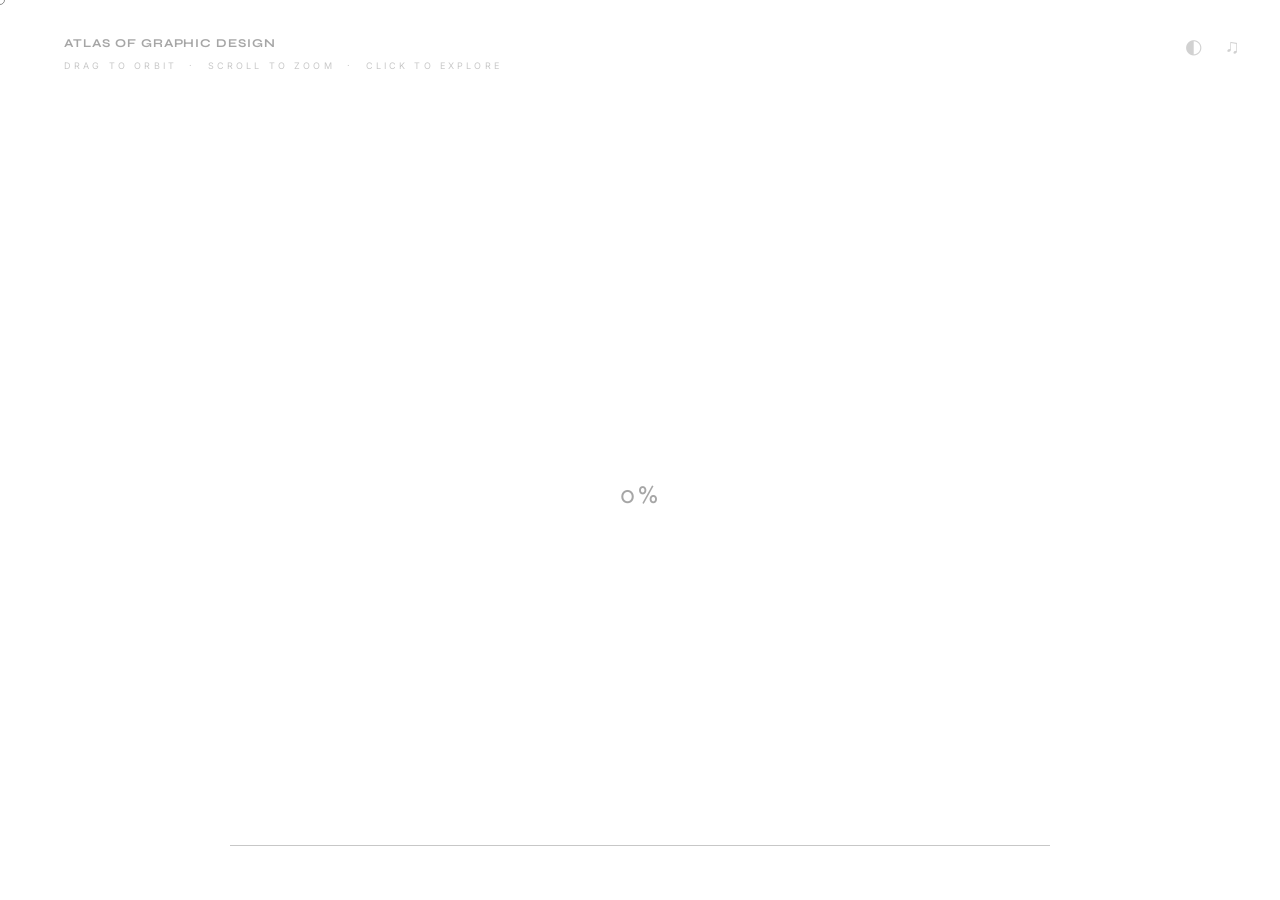
==== commit f976611a: "Phase 1A + Phase 2 partial: intro narrative, hover nodes, card transitions - Phase 1A: loading scree" ====
--- a/index.html
+++ b/index.html
@@ -1,37 +1,44 @@
 <!DOCTYPE html>
-<html lang="fr">
+<html lang="en">
 <head>
   <meta charset="UTF-8">
   <meta name="viewport" content="width=device-width, initial-scale=1.0">
-  <title>Atlas du Graphisme</title>
+  <title>Atlas of Graphic Design</title>
+  <link rel="preconnect" href="https://fonts.googleapis.com">
+  <link rel="preconnect" href="https://fonts.gstatic.com" crossorigin>
+  <link href="https://fonts.googleapis.com/css2?family=Syne:wght@300;400;600;700&family=Inter:wght@300;400;500&display=swap" rel="stylesheet">
   <link rel="stylesheet" href="style.css">
 </head>
 <body>
 
   <div id="ls">
-    <div id="ls-pct">0</div>
-    <div id="ls-label">%&nbsp;&nbsp;&nbsp;Chargement des styles</div>
-    <div id="ls-nom"></div>
+    <div id="ls-lines">
+      <p class="ls-line" id="ls-line-1">Design doesn't happen in a vacuum.</p>
+      <p class="ls-line" id="ls-line-2">37 movements. 150 years of visual history.</p>
+      <p class="ls-line" id="ls-line-3">Atlas of Graphic Design.</p>
+    </div>
+    <div id="ls-pct-wrap"><span id="ls-pct">0</span><span id="ls-pct-sym">%</span></div>
+    <button id="ls-enter">Enter</button>
   </div>
 
   <button id="btn-mute" title="Son ambiant">♫</button>
   <button id="btn-theme" title="Thème">&#9680;</button>
   <div id="cursor"></div>
   <div id="bg-typo"><span></span></div>
-  <div id="title">Atlas du Graphisme</div>
-  <div id="hint">Drag pour orbiter &nbsp;·&nbsp; Scroll pour zoomer &nbsp;·&nbsp; Clic pour explorer</div>
+  <div id="title">Atlas of Graphic Design</div>
+  <div id="hint">Drag to orbit &nbsp;·&nbsp; Scroll to zoom &nbsp;·&nbsp; Click to explore</div>
   <div id="nav-dots"></div>
   <div id="labels"></div>
   <div id="timeline">
     <div id="timeline-years"></div>
     <div id="timeline-line"></div>
     <div id="timeline-dots"></div>
-    <div id="timeline-marker"><span id="timeline-marker-year"></span><span id="timeline-marker-nom"></span><div id="tl-tab"><span id="tl-tab-year"></span><span class="tl-tab-sep"> · </span><span id="tl-tab-nom"></span><span id="tl-tab-arrow">↑</span></div></div>
+    <div id="timeline-marker"><span id="timeline-marker-year"></span><span id="timeline-marker-nom"></span><div id="tl-tab"><span id="tl-tab-year"></span><span class="tl-tab-sep"> · </span><span id="tl-tab-nom"></span><span id="tl-tab-arrow"><svg xmlns="http://www.w3.org/2000/svg" width="7" height="4" viewBox="0 0 9 6" fill="none" stroke="currentColor" stroke-width="1.8" stroke-linecap="round" stroke-linejoin="round"><polyline points="1,5 4.5,1 8,5"/></svg></span></div></div>
   </div>
 
   <div id="tl-tooltip">
     <div id="tl-tooltip-inner">
-      <button id="tl-tooltip-close" title="Réduire">↓</button>
+      <button id="tl-tooltip-close" title="Réduire"><svg xmlns="http://www.w3.org/2000/svg" width="11" height="7" viewBox="0 0 11 7" fill="none" stroke="currentColor" stroke-width="2" stroke-linecap="round" stroke-linejoin="round"><polyline points="1,1 5.5,6 10,1"/></svg></button>
       <div id="tl-tooltip-scroll"></div>
     </div>
   </div>
@@ -134,27 +141,40 @@
 
   const lsEl    = document.getElementById('ls');
   const lsPctEl = document.getElementById('ls-pct');
-  const lsNomEl = document.getElementById('ls-nom');
-  let   lsProgress = 0;
-
-  // Appliquer le thème mémorisé au loading screen immédiatement
-  if (localStorage.getItem('atlas-theme') === 'dark') lsEl.classList.add('dark');
-
-  function setProgress(pct, nom) {
+  let   lsProgress  = 0;
+  let   _lsSeqDone  = false;
+  let   _lsLoadDone = false;
+  let   _lsEnterCb  = null;
+
+  // ── Séquence narrative — durée minimum 6s ──────────────────────
+  setTimeout(() => document.getElementById('ls-line-1').classList.add('visible'), 300);
+  setTimeout(() => document.getElementById('ls-line-2').classList.add('visible'), 1800);
+  setTimeout(() => document.getElementById('ls-line-3').classList.add('visible'), 3000);
+  setTimeout(() => { _lsSeqDone = true; _tryShowEnter(); }, 4000);
+
+  function _tryShowEnter() {
+    if (!_lsSeqDone || !_lsLoadDone) return;
+    const btn = document.getElementById('ls-enter');
+    btn.classList.add('visible');
+    btn.addEventListener('click', () => {
+      lsEl.classList.add('exiting');
+      setTimeout(() => {
+        lsEl.style.display = 'none';
+        if (_lsEnterCb) _lsEnterCb();
+      }, 700);
+    }, { once: true });
+  }
+
+  function setProgress(pct) {
     lsProgress = Math.min(100, Math.round(pct));
     lsPctEl.textContent = lsProgress;
-    if (nom !== undefined) {
-      lsNomEl.style.opacity = '0';
-      setTimeout(() => { lsNomEl.textContent = nom; lsNomEl.style.opacity = '1'; }, 250);
-    }
   }
 
   function hideLoadingScreen(onDone) {
     setProgress(100);
-    setTimeout(() => {
-      lsEl.classList.add('hidden');
-      setTimeout(() => { lsEl.style.display = 'none'; if (onDone) onDone(); }, 900);
-    }, 300);
+    _lsLoadDone = true;
+    _lsEnterCb  = onDone;
+    _tryShowEnter();
   }
 
   // ─── THREE.JS INIT — scène active pendant le loading, nœuds apparaissent au fur et à mesure ───
@@ -227,6 +247,7 @@
   const COLOR_N2      = new THREE.Color(0x666666);
   const COLOR_ACTIVE  = new THREE.Color(0x111111);
   let activeNodeMesh  = null;
+  let hoveredNodeMesh = null;
   let lerpCameraPos   = new THREE.Vector3(4, 3, 14);
   let isZooming       = false;
   let pendingCardCourant  = null;
@@ -333,6 +354,8 @@
     const tubeMat = new THREE.MeshBasicMaterial({ color: 0x888888, transparent: true, opacity: 0 });
     const edgeMesh = new THREE.Mesh(tubeGeo, tubeMat);
     edgeMesh.userData.targetOpacity = isSubEdge ? 0.25 : 0.5;
+    edgeMesh.userData.fromId = e.from;
+    edgeMesh.userData.toId   = e.to;
     scene.add(edgeMesh);
     edgeMeshes.push(edgeMesh);
   });
@@ -356,7 +379,7 @@
     const done = () => {
       imgDone++;
       setProgress(20 + (imgDone / imgTotal) * 45, c.nom.toUpperCase());
-      nodeMap[c.id].material.color.set(c.couleur);
+      // couleur_accent non appliquée ici — noeuds restent COLOR_DEFAULT (noir) au repos
       nodeMap[c.id].material.opacity = 1;
       resolve();
     };
@@ -546,11 +569,23 @@
     });
   }
 
-  function clearFloatingCards() {
-    floatingCards.forEach(obj => cssScene.remove(obj));
-    floatingCards = [];
-    cardHitPlanes.forEach(m => scene.remove(m));
-    cardHitPlanes = [];
+  function clearFloatingCards(animate = false) {
+    if (animate && floatingCards.length > 0) {
+      const toRemoveCards  = [...floatingCards];
+      const toRemovePlanes = [...cardHitPlanes];
+      toRemoveCards.forEach(obj => { if (obj.element) obj.element.classList.remove('visible'); });
+      floatingCards  = [];
+      cardHitPlanes  = [];
+      setTimeout(() => {
+        toRemoveCards.forEach(obj => cssScene.remove(obj));
+        toRemovePlanes.forEach(m => scene.remove(m));
+      }, 420);
+    } else {
+      floatingCards.forEach(obj => cssScene.remove(obj));
+      floatingCards = [];
+      cardHitPlanes.forEach(m => scene.remove(m));
+      cardHitPlanes = [];
+    }
   }
 
   // ─────────────────────────────────────────────────────────────────
@@ -771,6 +806,8 @@
       _rayPending = false;
       raycaster.setFromCamera(mouse, camera);
       const hits = raycaster.intersectObjects(nodeMeshes);
+      const newHovered = hits.length > 0 ? hits[0].object : null;
+      if (newHovered !== hoveredNodeMesh) hoveredNodeMesh = newHovered;
       if (hits.length > 0) {
         const col = hits[0].object.userData.couleur || '#111';
         cursorEl.style.width       = '16px';
@@ -832,7 +869,7 @@
   });
 
   function deselect() {
-    clearFloatingCards();
+    clearFloatingCards(true);
     closeInfoPanel();
     pendingCardCourant = null;
     stopEraAudio();
@@ -849,7 +886,7 @@
   }
 
   function resetView() {
-    clearFloatingCards();
+    clearFloatingCards(true);
     closeInfoPanel();
     stopEraAudio();
     if (activeNodeMesh) {
@@ -1138,15 +1175,34 @@
     }
     ringMeshes.forEach(r => r.lookAt(camera.position));
 
-    // Pulse uniquement sur le noeud actif (hors intro)
+    // Hover + pulse + scale
     nodeMeshes.forEach((m, i) => {
-        if (m === activeNodeMesh) {
-          const s = 1 + 0.1 * Math.sin(t * 2 + i * 0.9);
-          m.scale.setScalar(s);
-        } else {
-          m.scale.setScalar(1);
+      if (m === activeNodeMesh) {
+        // Noeud actif : pulse
+        const s = 1 + 0.1 * Math.sin(t * 2 + i * 0.9);
+        m.scale.setScalar(s);
+      } else {
+        // Hover : scale lerp vers 1.4, couleur accent révélée
+        const isHovered = m === hoveredNodeMesh;
+        const targetScale = isHovered ? 1.4 : 1.0;
+        m.scale.setScalar(m.scale.x + (targetScale - m.scale.x) * 0.14);
+        if (!camTransition) {
+          m.material.color.set(
+            isHovered ? (m.userData.couleur || COLOR_DEFAULT)
+                      : (m.userData.niveau === 2 ? COLOR_N2 : COLOR_DEFAULT)
+          );
+        }
       }
     });
+    // Edge highlight au hover
+    if (!camTransition) {
+      edgeMeshes.forEach(m => {
+        const hovId = hoveredNodeMesh ? hoveredNodeMesh.userData.id : null;
+        const isConnected = hovId && (m.userData.fromId === hovId || m.userData.toId === hovId);
+        const targetOp = isConnected ? Math.min(1, m.userData.targetOpacity * 3) : m.userData.targetOpacity;
+        m.material.opacity += (targetOp - m.material.opacity) * 0.15;
+      });
+    }
 
     // Float cards idle animation
     floatingCards.forEach(obj => {
--- a/style.css
+++ b/style.css
@@ -25,7 +25,7 @@
 body {
   background: var(--bg);
   overflow: hidden;
-  font-family: 'Helvetica Neue', Helvetica, Arial, sans-serif;
+  font-family: 'Inter', 'Helvetica Neue', Helvetica, Arial, sans-serif;
   color: var(--fg);
   cursor: none;
 }
@@ -40,39 +40,64 @@
   z-index: 9999;
   display: flex;
   flex-direction: column;
+  align-items: center;
   justify-content: center;
-  padding: 0 10vw;
-  transition: opacity 0.9s ease;
-}
-#ls.dark #ls-pct { color: #fff; }
-#ls.dark #ls-label { color: rgba(255,255,255,0.35); }
-#ls.dark #ls-nom { color: rgba(255,255,255,0.2); }
-#ls.hidden { opacity: 0; pointer-events: none; }
-
-#ls-pct {
-  font-size: 22vw;
-  font-weight: 100;
-  line-height: 0.85;
-  letter-spacing: -0.04em;
+  gap: 40px;
+  transition: opacity 1.8s ease;
+}
+#ls.exiting { opacity: 0; pointer-events: none; }
+
+#ls-lines {
+  display: flex;
+  flex-direction: column;
+  align-items: center;
+  gap: 14px;
+  text-align: center;
+}
+
+.ls-line {
+  font-family: 'Syne', 'Helvetica Neue', sans-serif;
+  font-size: clamp(16px, 1.6vw, 28px);
+  font-weight: 300;
   color: #111;
-  font-family: 'Helvetica Neue', Helvetica, Arial, sans-serif;
-}
-#ls-label {
-  font-size: 12px;
+  letter-spacing: -0.01em;
+  line-height: 1.3;
+  opacity: 0;
+  transform: translateY(10px);
+  transition: opacity 0.9s ease, transform 0.9s ease;
+}
+#ls-line-3 {
+  font-size: clamp(20px, 2.2vw, 36px);
+  font-weight: 600;
+  margin-top: 8px;
+}
+.ls-line.visible { opacity: 1; transform: translateY(0); }
+
+#ls-pct-wrap {
+  font-family: 'Syne', 'Helvetica Neue', sans-serif;
+  font-size: 1.6rem;
+  font-weight: 300;
   color: rgba(0,0,0,0.35);
-  letter-spacing: 0.25em;
-  text-transform: uppercase;
-  margin-top: 16px;
-}
-#ls-nom {
-  font-size: 11px;
-  color: rgba(0,0,0,0.2);
-  letter-spacing: 0.4em;
-  text-transform: uppercase;
-  margin-top: 10px;
-  min-height: 16px;
-  transition: opacity 0.3s ease;
-}
+  letter-spacing: 0.08em;
+}
+
+#ls-enter {
+  font-family: 'Syne', sans-serif;
+  font-size: 0.75rem;
+  font-weight: 600;
+  letter-spacing: 0.3em;
+  text-transform: uppercase;
+  color: #111;
+  background: none;
+  border: 1px solid rgba(0,0,0,0.3);
+  padding: 10px 28px;
+  cursor: pointer;
+  opacity: 0;
+  pointer-events: none;
+  transition: opacity 0.6s ease, border-color 0.2s ease, color 0.2s ease;
+}
+#ls-enter.visible { opacity: 1; pointer-events: auto; }
+#ls-enter:hover { border-color: #111; color: #000; }
 
 /* ── MUTE ── */
 #btn-mute {
@@ -85,12 +110,12 @@
   color: var(--fg-mid);
   opacity: 0.4;
   z-index: 10;
-  transition: opacity 0.3s ease;
+  transition: opacity 0.3s ease, transform 0.2s ease;
   padding: 0;
   line-height: 1;
 }
 
-#btn-mute:hover { opacity: 0.75; }
+#btn-mute:hover { opacity: 0.75; transform: scale(1.15); }
 #btn-mute.muted  { opacity: 0.2; }
 
 #btn-theme {
@@ -103,11 +128,11 @@
   color: var(--fg-mid);
   opacity: 0.4;
   z-index: 10;
-  transition: opacity 0.3s ease;
+  transition: opacity 0.3s ease, transform 0.2s ease;
   padding: 0;
   line-height: 1;
 }
-#btn-theme:hover { opacity: 0.75; }
+#btn-theme:hover { opacity: 0.75; transform: scale(1.15); }
 
 /* ── CURSEUR ── */
 #cursor {
@@ -120,7 +145,7 @@
   pointer-events: none;
   z-index: 9999;
   transform: translate(-50%, -50%);
-  transition: border-color 0.3s ease, background 0.3s ease, transform 0.15s ease, width 0.15s ease, height 0.15s ease;
+  transition: border-color 0.2s ease, background 0.2s ease, opacity 0.2s ease, width 0.15s ease, height 0.15s ease;
   will-change: left, top;
 }
 
@@ -137,6 +162,7 @@
 }
 
 #bg-typo span {
+  font-family: 'Syne', 'Helvetica Neue', sans-serif;
   font-size: 16vw;
   font-weight: 700;
   text-transform: uppercase;
@@ -155,9 +181,10 @@
   top: 36px;
   left: 5%;
   transform: translateX(0);
+  font-family: 'Syne', 'Helvetica Neue', sans-serif;
   font-size: 12px;
-  font-weight: 900;
-  letter-spacing: 0;
+  font-weight: 700;
+  letter-spacing: 0.08em;
   text-transform: uppercase;
   color: var(--fg-lo);
   pointer-events: none;
@@ -455,12 +482,12 @@
   overflow: hidden;
   border-radius: 2px;
   opacity: 0;
-  transform: scale(0.92);
-  transition: opacity 0.36s ease, transform 0.36s ease;
+  transform: scale(0.88) translateY(12px);
+  transition: opacity 0.48s cubic-bezier(0.16, 1, 0.3, 1), transform 0.48s cubic-bezier(0.16, 1, 0.3, 1);
   box-shadow: 0 6px 28px var(--fg-faint);
 }
 
-.float-card.visible { opacity: 1; transform: scale(1); }
+.float-card.visible { opacity: 1; transform: scale(1) translateY(0); }
 
 .float-card img {
   width: 100%;
@@ -517,9 +544,6 @@
   border-radius: 50%;
   background: rgba(255,255,255,0.9);
   color: #000;
-  font-size: 9px;
-  line-height: 1;
-  padding-bottom: 1px;
   flex-shrink: 0;
 }
 
@@ -608,12 +632,12 @@
 }
 
 #ip-nom {
+  font-family: 'Syne', sans-serif;
   font-size: 22px;
-  font-weight: 300;
+  font-weight: 600;
   line-height: 1.1;
   letter-spacing: -0.01em;
   margin-bottom: 14px;
-
 }
 
 #ip-bar {
@@ -623,11 +647,11 @@
 }
 
 #ip-desc {
+  font-family: 'Inter', sans-serif;
   font-size: 11px;
   line-height: 1.75;
   color: var(--fg-mid);
   margin-bottom: 16px;
-
 }
 
 #ip-wiki {
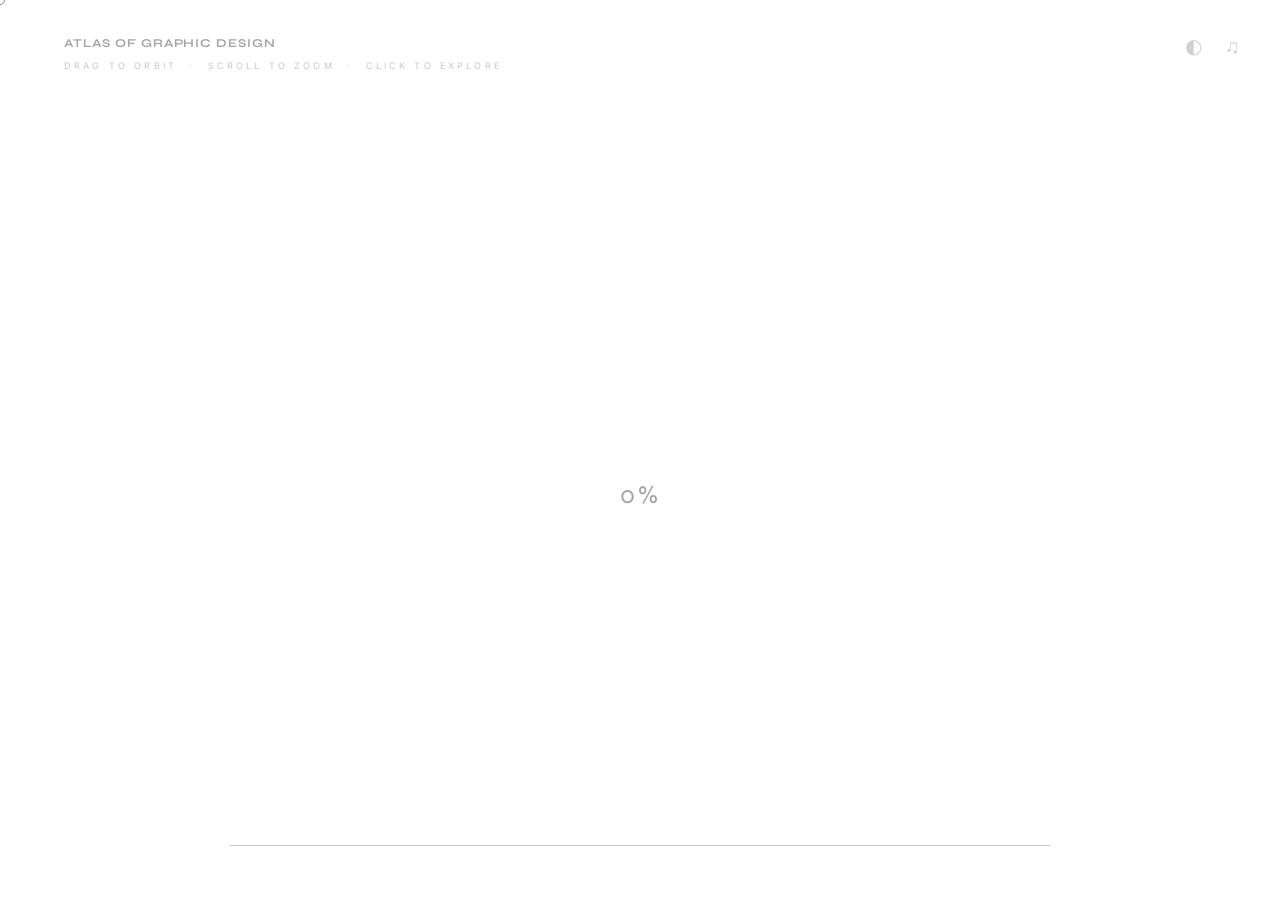
==== commit f91441a1: "Phase 3: citation columns, English descriptions + citations SQL seed - schema.sql: added citation + " ====
--- a/index.html
+++ b/index.html
@@ -24,6 +24,7 @@
   <button id="btn-mute" title="Son ambiant">♫</button>
   <button id="btn-theme" title="Thème">&#9680;</button>
   <div id="cursor"></div>
+  <div id="hover-tip"></div>
   <div id="bg-typo"><span></span></div>
   <div id="title">Atlas of Graphic Design</div>
   <div id="hint">Drag to orbit &nbsp;·&nbsp; Scroll to zoom &nbsp;·&nbsp; Click to explore</div>
@@ -655,7 +656,9 @@
   }
 
   function renderInfoPanel(data, c) {
-    const desc      = data?.description_longue || data?.description_courte || c?.description || '';
+    const desc           = data?.description_longue || data?.description_courte || c?.description || '';
+    const citation       = data?.citation       || c?.citation       || null;
+    const citationAuteur = data?.citation_auteur || c?.citation_auteur || null;
     const artistes  = (data?.artistes?.length ? data.artistes : null) || c?.artistes || [];
     const keypoints = data?.key_points || c?.principes || '';
     const mots_cles = data?.mots_cles || c?.mots_cles || [];
@@ -688,11 +691,15 @@
     const wikiHtml = wikiUrl
       ? `<a id="ip-wiki" href="${wikiUrl}" target="_blank" rel="noopener">↗ Wikipedia</a>` : '';
 
+    const citationHtml = citation
+      ? `<blockquote id="ip-citation"><p>&#8220;${citation}&#8221;</p><cite>&#8212; ${citationAuteur || ''}</cite></blockquote>` : '';
+
     tooltipScrollEl.innerHTML = `
       <div id="ip-periode">${c?.periode || ''}</div>
       <div id="ip-nom" style="font-family:${typo};color:${couleur}">${c?.nom || ''}</div>
       <div id="ip-bar" style="background:${couleur}"></div>
       <div id="ip-desc">${desc}</div>
+      ${citationHtml}
       ${wikiHtml}
       ${artistesHtml}
       ${keypointsHtml}
@@ -789,6 +796,7 @@
   const raycaster    = new THREE.Raycaster();
   const mouse        = new THREE.Vector2();
   const cursorEl     = document.getElementById('cursor');
+  const hoverTipEl   = document.getElementById('hover-tip');
   let   cursorX = 0, cursorY = 0;
 
   // Curseur personnalisé
@@ -798,6 +806,10 @@
     cursorY = e.clientY;
     cursorEl.style.left = cursorX + 'px';
     cursorEl.style.top  = cursorY + 'px';
+    if (hoveredNodeMesh) {
+      hoverTipEl.style.left = (cursorX + 20) + 'px';
+      hoverTipEl.style.top  = (cursorY + 16) + 'px';
+    }
     mouse.x = (e.clientX / window.innerWidth)  * 2 - 1;
     mouse.y = -(e.clientY / window.innerHeight) * 2 + 1;
     if (_rayPending) return;
@@ -810,17 +822,21 @@
       if (newHovered !== hoveredNodeMesh) hoveredNodeMesh = newHovered;
       if (hits.length > 0) {
         const col = hits[0].object.userData.couleur || '#111';
+        const c   = hits[0].object.userData;
         cursorEl.style.width       = '16px';
         cursorEl.style.height      = '16px';
         cursorEl.style.background  = col;
         cursorEl.style.borderColor = col;
         cursorEl.style.opacity     = '0.85';
+        hoverTipEl.textContent = c.periode ? `${c.nom}  ·  ${c.periode}` : c.nom;
+        hoverTipEl.classList.add('visible');
       } else {
         cursorEl.style.width       = '10px';
         cursorEl.style.height      = '10px';
         cursorEl.style.background  = 'transparent';
         cursorEl.style.borderColor = document.documentElement.dataset.theme === 'dark' ? 'rgba(255,255,255,0.45)' : 'rgba(0,0,0,0.5)';
         cursorEl.style.opacity     = '1';
+        hoverTipEl.classList.remove('visible');
       }
     });
   });
--- a/style.css
+++ b/style.css
@@ -134,7 +134,23 @@
 }
 #btn-theme:hover { opacity: 0.75; transform: scale(1.15); }
 
-/* ── CURSEUR ── */
+/* ── CURSEUR + HOVER TOOLTIP ── */
+#hover-tip {
+  position: fixed;
+  z-index: 9998;
+  pointer-events: none;
+  font-family: 'Inter', sans-serif;
+  font-size: 9px;
+  letter-spacing: 0.25em;
+  text-transform: uppercase;
+  color: var(--fg-mid);
+  white-space: nowrap;
+  opacity: 0;
+  transition: opacity 0.15s ease;
+  user-select: none;
+}
+#hover-tip.visible { opacity: 1; }
+
 #cursor {
   position: fixed;
   width: 10px;
@@ -654,6 +670,29 @@
   margin-bottom: 16px;
 }
 
+#ip-citation {
+  border-left: 2px solid var(--fg-faint);
+  padding: 10px 0 10px 14px;
+  margin: 4px 0 20px;
+}
+#ip-citation p {
+  font-family: 'Syne', sans-serif;
+  font-size: 11.5px;
+  font-style: italic;
+  font-weight: 300;
+  line-height: 1.6;
+  color: var(--fg-hi);
+  margin-bottom: 6px;
+}
+#ip-citation cite {
+  font-family: 'Inter', sans-serif;
+  font-size: 9px;
+  letter-spacing: 0.25em;
+  text-transform: uppercase;
+  color: var(--fg-lo);
+  font-style: normal;
+}
+
 #ip-wiki {
   display: inline-flex;
   align-items: center;
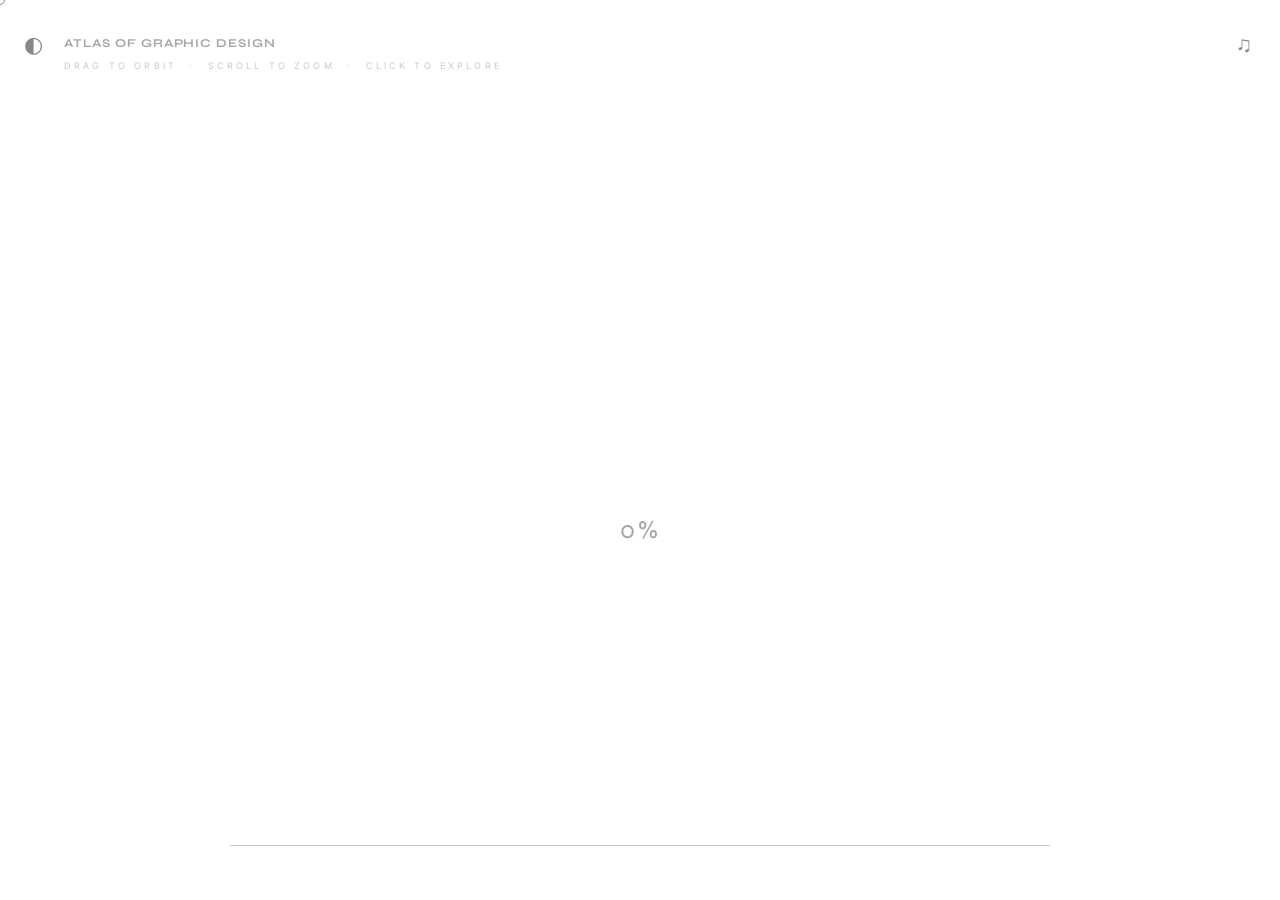
==== commit e93d52d7: "feat: intro cascade, timeline mode, mode tab UI, robustesse mobile - Intro refonte : cascade 37 noeu" ====
--- a/index.html
+++ b/index.html
@@ -17,12 +17,36 @@
       <p class="ls-line" id="ls-line-2">37 movements. 150 years of visual history.</p>
       <p class="ls-line" id="ls-line-3">Atlas of Graphic Design.</p>
     </div>
+    <div id="ls-intro-name"></div>
     <div id="ls-pct-wrap"><span id="ls-pct">0</span><span id="ls-pct-sym">%</span></div>
     <button id="ls-enter">Enter</button>
   </div>
 
-  <button id="btn-mute" title="Son ambiant">♫</button>
-  <button id="btn-theme" title="Thème">&#9680;</button>
+  <button id="btn-mute" title="Ambient sound">♫</button>
+  <button id="btn-theme" title="Theme">&#9680;</button>
+
+  <div id="mode-tab">
+    <button class="tab-btn active" id="tab-constellation">
+      <svg width="13" height="10" viewBox="0 0 13 10" fill="none" stroke="currentColor" stroke-width="0.9">
+        <line x1="2" y1="8" x2="6.5" y2="2" opacity="0.6"/>
+        <line x1="6.5" y1="2" x2="11" y2="7" opacity="0.6"/>
+        <line x1="2" y1="8" x2="11" y2="7" opacity="0.3"/>
+        <circle cx="2" cy="8" r="1.4" fill="currentColor" stroke="none"/>
+        <circle cx="6.5" cy="2" r="1.4" fill="currentColor" stroke="none"/>
+        <circle cx="11" cy="7" r="1.4" fill="currentColor" stroke="none"/>
+      </svg>
+      Constellation
+    </button>
+    <button class="tab-btn" id="tab-timeline">
+      <svg width="14" height="10" viewBox="0 0 16 10" fill="none" stroke="currentColor" stroke-width="1.5" stroke-linecap="round">
+        <line x1="1" y1="5" x2="15" y2="5"/>
+        <circle cx="4" cy="5" r="1.5" fill="currentColor" stroke="none"/>
+        <circle cx="8" cy="5" r="1.5" fill="currentColor" stroke="none"/>
+        <circle cx="12" cy="5" r="1.5" fill="currentColor" stroke="none"/>
+      </svg>
+      Timeline
+    </button>
+  </div>
   <div id="cursor"></div>
   <div id="hover-tip"></div>
   <div id="bg-typo"><span></span></div>
@@ -43,6 +67,9 @@
       <div id="tl-tooltip-scroll"></div>
     </div>
   </div>
+
+  <button id="tl-nav-prev" class="tl-nav-btn">&#8592;</button>
+  <button id="tl-nav-next" class="tl-nav-btn">&#8594;</button>
 
   <div id="lightbox">
     <button id="lb-close">&times;</button>
@@ -143,26 +170,23 @@
   const lsEl    = document.getElementById('ls');
   const lsPctEl = document.getElementById('ls-pct');
   let   lsProgress  = 0;
-  let   _lsSeqDone  = false;
   let   _lsLoadDone = false;
   let   _lsEnterCb  = null;
 
-  // ── Séquence narrative — durée minimum 6s ──────────────────────
+  // Séquence narrative (animation texte uniquement, ne bloque plus le bouton Enter)
   setTimeout(() => document.getElementById('ls-line-1').classList.add('visible'), 300);
   setTimeout(() => document.getElementById('ls-line-2').classList.add('visible'), 1800);
   setTimeout(() => document.getElementById('ls-line-3').classList.add('visible'), 3000);
-  setTimeout(() => { _lsSeqDone = true; _tryShowEnter(); }, 4000);
 
   function _tryShowEnter() {
-    if (!_lsSeqDone || !_lsLoadDone) return;
+    if (!_lsLoadDone) return;
     const btn = document.getElementById('ls-enter');
     btn.classList.add('visible');
     btn.addEventListener('click', () => {
+      introNodeLerp = true;
       lsEl.classList.add('exiting');
-      setTimeout(() => {
-        lsEl.style.display = 'none';
-        if (_lsEnterCb) _lsEnterCb();
-      }, 700);
+      setTimeout(() => { lsEl.style.display = 'none'; }, 500);
+      // camTransition déclenché depuis animate() une fois les nœuds en constellation
     }, { once: true });
   }
 
@@ -180,6 +204,7 @@
 
   // ─── THREE.JS INIT — scène active pendant le loading, nœuds apparaissent au fur et à mesure ───
   const _isDark = localStorage.getItem('atlas-theme') === 'dark';
+  if (_isDark) document.documentElement.dataset.theme = 'dark'; // CSS dark vars actifs dès le loading screen
   const CAM_START      = new THREE.Vector3(0, 35, 18);  // vue haute inclinée, up standard
   const CAM_END        = new THREE.Vector3(6.75, 5.25, 24.75);
   const CAM_LOOK_START = new THREE.Vector3(0, 0, -4.5);
@@ -257,6 +282,19 @@
   let tlDotMap = {};       // peuplé après API fetch
   let courants = [], edges = []; // peuplé après API fetch
   let navDotsEl = null;          // peuplé après API fetch
+
+  // ── TIMELINE MODE — variables module (déclarées avant animate()) ──
+  let timelineMode    = false;
+  let tlTransitioning = false;
+  let tlNodeOrder     = [];
+  let tlNodeTargets   = {};
+  let tlEdgeMeshes    = [];
+  let tlCurrentIndex  = 0;
+  let introNodeLerp   = null;  // null=inactif, true=actif
+  let pendingReopen   = null;  // {c, mesh} — nœud à rouvrir après transition
+  let _sceneRevealed  = false; // true dès que camTransition démarre (tubes + labels)
+  let _paused         = false; // true quand onglet en arrière-plan
+  const _reducedMotion = window.matchMedia('(prefers-reduced-motion: reduce)').matches;
 
   document.getElementById('title').style.opacity    = '0';
   document.getElementById('hint').style.opacity     = '0';
@@ -323,13 +361,26 @@
     edges = FALLBACK_EDGES.map(([from, to]) => ({ from, to }));
   }
 
+  // Ordre chronologique — partagé intro + timeline mode
+  const chronoOrder = courants.slice().sort((a, b) => {
+    const ya = a.periode ? parseInt(a.periode.match(/(\d{4})/)?.[1]) || 9999 : 9999;
+    const yb = b.periode ? parseInt(b.periode.match(/(\d{4})/)?.[1]) || 9999 : 9999;
+    return ya - yb;
+  });
+  tlNodeOrder = chronoOrder.map(c => c.id);
+  const _lineIndexMap = {};
+  chronoOrder.forEach((c, i) => { _lineIndexMap[c.id] = i; });
+  const LINE_SPACING = 0.5;
+  const _lineStartX  = -((chronoOrder.length - 1) * LINE_SPACING) / 2;
+
   // ─── NŒUDS, ARÊTES, PARTICULES — créés dès que courants est disponible ───────────────
   courants.forEach(c => {
     const isN2 = c.niveau === 2;
     const geo  = isN2 ? nodeGeoN2 : nodeGeoN1;
     const mat  = new THREE.MeshBasicMaterial({ color: isN2 ? COLOR_N2.clone() : COLOR_DEFAULT.clone(), transparent: true, opacity: 0 });
     const mesh = new THREE.Mesh(geo, mat);
-    mesh.position.copy(c.position);
+    const _lineX = _lineStartX + (_lineIndexMap[c.id] ?? 0) * LINE_SPACING;
+    mesh.position.set(_lineX, 0, 0); // position ligne intro — lerp vers c.position au Enter
     mesh.scale.setScalar(1);
     mesh.userData = c;
     scene.add(mesh);
@@ -340,7 +391,7 @@
     const ringGeo = new THREE.RingGeometry(rInner, rOuter, 40);
     const ringMat = new THREE.MeshBasicMaterial({ color: new THREE.Color(0x111111), transparent: true, opacity: 0, side: THREE.DoubleSide });
     const ring    = new THREE.Mesh(ringGeo, ringMat);
-    ring.position.copy(c.position);
+    ring.position.set(_lineX, 0, 0);
     scene.add(ring);
     ringMeshes.push(ring);
   });
@@ -348,13 +399,16 @@
     const a = nodeMap[e.from], b = nodeMap[e.to];
     if (!a || !b) return;
     const isSubEdge = a.userData.niveau === 2 || b.userData.niveau === 2;
-    const mid = a.position.clone().lerp(b.position, 0.5)
+    const posA = a.userData.position; // position constellation (pas position courante)
+    const posB = b.userData.position;
+    const mid = posA.clone().lerp(posB, 0.5)
       .add(new THREE.Vector3((Math.random()-0.5)*1.8,(Math.random()-0.5)*1.2,0));
-    const curve   = new THREE.QuadraticBezierCurve3(a.position, mid, b.position);
+    const curve   = new THREE.QuadraticBezierCurve3(posA, mid, posB);
     const tubeGeo = new THREE.TubeGeometry(curve, 24, isSubEdge ? 0.006 : 0.012, 6, false);
-    const tubeMat = new THREE.MeshBasicMaterial({ color: 0x888888, transparent: true, opacity: 0 });
+    const tubeMat = new THREE.MeshBasicMaterial({ color: _isDark ? 0x1a1a1a : 0x555555, transparent: true, opacity: 0 });
     const edgeMesh = new THREE.Mesh(tubeGeo, tubeMat);
-    edgeMesh.userData.targetOpacity = isSubEdge ? 0.25 : 0.5;
+    edgeMesh.userData.targetOpacity     = isSubEdge ? 0.25 : 0.5;
+    edgeMesh.userData.baseTargetOpacity = isSubEdge ? 0.25 : 0.5;
     edgeMesh.userData.fromId = e.from;
     edgeMesh.userData.toId   = e.to;
     scene.add(edgeMesh);
@@ -372,23 +426,41 @@
     scene.add(new THREE.Points(pGeo, pMat));
   }
 
-  // ─── PRELOAD IMAGES — allume les nœuds en 3D au fur et à mesure ────────────────
+  // ─── CASCADE INTRO + PRELOAD IMAGES ──────────────────────────────────────────
+  const _introNameEl = document.getElementById('ls-intro-name');
+  function showIntroName(nom) {
+    if (!_introNameEl) return;
+    _introNameEl.textContent = nom;
+    _introNameEl.style.opacity = '1';
+    clearTimeout(_introNameEl._t);
+    _introNameEl._t = setTimeout(() => { _introNameEl.style.opacity = '0'; }, 55);
+  }
+
+  // Images en parallèle (réseau) — juste pour déclencher la progression
+  let imgDone = 0;
   const imgTotal = courants.length || 1;
-  let imgDone = 0;
-  await Promise.all(courants.map(c => new Promise(resolve => {
+  const _imgLoadPromises = courants.map(c => new Promise(resolve => {
     const url = (c.images || [])[0] || null;
-    const done = () => {
-      imgDone++;
-      setProgress(20 + (imgDone / imgTotal) * 45, c.nom.toUpperCase());
-      // couleur_accent non appliquée ici — noeuds restent COLOR_DEFAULT (noir) au repos
+    if (!url) { imgDone++; resolve(); return; }
+    const img = new Image();
+    img.onload = img.onerror = () => { imgDone++; resolve(); };
+    img.src = url;
+  }));
+
+  // Cascade visuelle (ordre chronologique, stagger 70ms min)
+  async function _runIntroCascade() {
+    for (let i = 0; i < chronoOrder.length; i++) {
+      const c = chronoOrder[i];
+      showIntroName(c.nom);
       nodeMap[c.id].material.opacity = 1;
-      resolve();
-    };
-    if (!url) { done(); return; }
-    const img = new Image();
-    img.onload = img.onerror = done;
-    img.src = url;
-  })));
+      setProgress(20 + Math.round((i / chronoOrder.length) * 45));
+      await new Promise(r => setTimeout(r, 70));
+    }
+    if (_introNameEl) _introNameEl.style.opacity = '0';
+  }
+
+  // Les deux en parallèle — on attend que les DEUX soient terminés
+  await Promise.all([_runIntroCascade(), Promise.all(_imgLoadPromises)]);
 
   // Preload fichiers audio (ArrayBuffer) — progression 65→100%
   // Stockés dans eraAudioCache pour lecture instantanée au premier clic
@@ -428,7 +500,7 @@
 
   function updateLabels() {
     labelEls.forEach(({ el, c }) => {
-      const pos = c.position.clone().project(camera);
+      const pos = (nodeMap[c.id] ? nodeMap[c.id].position : c.position).clone().project(camera);
       if (pos.z > 1) { el.style.opacity = 0; return; }
       const x = (pos.x * 0.5 + 0.5) * window.innerWidth;
       const y = (-pos.y * 0.5 + 0.5) * window.innerHeight;
@@ -512,7 +584,7 @@
 
   function spawnFloatingCards(c) {
     clearFloatingCards();
-    const pos  = c.position;
+    const pos  = (timelineMode && nodeMap[c.id]) ? nodeMap[c.id].position : c.position;
     const imgs = c.images || [];
     // Orientation de la carte info vers la caméra (yaw uniquement)
     const toCam = camera.position.clone().sub(pos).normalize();
@@ -723,8 +795,56 @@
 
   function navigateTo(c, mesh) {
     if (camTransition || isZooming) return;
+
+    // ── TIMELINE MODE — navigation sans zoom ───────────────────────
+    if (timelineMode) {
+      const idx = tlNodeOrder.indexOf(c.id);
+      if (idx >= 0) tlCurrentIndex = idx;
+      const target = tlNodeTargets[c.id];
+      if (target) {
+        lerpCameraPos.set(0, 2, target.z + 7);
+        lerpTarget.copy(target);
+      }
+      if (activeNodeMesh && activeNodeMesh !== mesh) {
+        activeNodeMesh.material.color.set(activeNodeMesh.userData.niveau === 2 ? COLOR_N2 : COLOR_DEFAULT);
+        const prevRing = ringMeshes[nodeMeshes.indexOf(activeNodeMesh)];
+        if (prevRing) prevRing.material.opacity = 0;
+      }
+      activeNodeMesh = mesh;
+      mesh.material.color.set(c.couleur || COLOR_ACTIVE);
+      const activeRing = ringMeshes[nodeMeshes.indexOf(mesh)];
+      if (activeRing) { activeRing.material.color.set(c.couleur || COLOR_ACTIVE); activeRing.material.opacity = 0.2; }
+      isZooming = true;
+      controls.enabled = false;
+      clearFloatingCards();
+      pendingCardCourant = c;
+      // Typo monumentale
+      bgTypoSpan.style.fontFamily = c.typographie || 'inherit';
+      bgTypoSpan.style.color      = c.couleur || '#111';
+      bgTypoSpan.textContent      = c.nom;
+      bgTypoSpan.style.opacity    = document.documentElement.dataset.theme === 'dark' ? '0.03' : '0.07';
+      // Timeline bar — marqueur + dot actif
+      const tlEntry = tlDotMap[c.id];
+      if (tlEntry) {
+        Object.values(tlDotMap).forEach(e => { e.dot.classList.remove('active'); e.dot.style.background = ''; });
+        tlEntry.dot.classList.add('active');
+        tlEntry.dot.style.background  = c.couleur || '#111';
+        tlMarkerEl.style.left         = tlPct(tlEntry.year) + '%';
+        tlMarkerEl.style.background   = c.couleur || 'rgba(0,0,0,0.35)';
+        tlMarkerEl.style.opacity      = '1';
+        tlYearLbl.textContent         = tlEntry.year;
+        tlYearLbl.style.color         = c.couleur || 'rgba(0,0,0,0.45)';
+      }
+      openInfoPanel(c.id, c);
+      tlUpdateNavButtons();
+      if (audioStarted && !audioMuted) {
+        const debutYear = c.periode ? parseInt(c.periode.match(/(\d{4})/)?.[1]) : null;
+        if (debutYear) playEraAudio(getEraFile(debutYear));
+      }
+      return;
+    }
+
     lerpTarget.copy(c.position);
-
     // Typo monumentale
     bgTypoSpan.style.fontFamily = c.typographie || 'inherit';
     bgTypoSpan.style.color      = c.couleur || '#111';
@@ -853,13 +973,14 @@
     if (e.buttons > 0) {
       const dx = e.clientX - pointerDownX;
       const dy = e.clientY - pointerDownY;
-      if (Math.sqrt(dx * dx + dy * dy) > 5) pointerMoved = true;
+      const _mvThresh = window.innerWidth <= 768 ? 15 : 5;
+      if (Math.sqrt(dx * dx + dy * dy) > _mvThresh) pointerMoved = true;
     }
   });
 
   window.addEventListener('click', e => {
     // Ignorer les clics sur les éléments UI (boutons, timeline, nav-dots)
-    if (e.target.closest('#btn-mute, #btn-theme, #timeline, #nav-dots, #lightbox, #ls, #tl-tooltip')) return;
+    if (e.target.closest('#btn-mute, #btn-theme, #btn-timeline, #timeline, #nav-dots, #lightbox, #ls, #tl-tooltip, .tl-nav-btn')) return;
     if (pointerMoved) return;
     if (camTransition || isZooming) return;
     mouse.x = (e.clientX / window.innerWidth)  * 2 - 1;
@@ -883,6 +1004,36 @@
       deselect();
     }
   });
+
+  // Touch tap — sélection de nœuds sur mobile (bypass click/pointerMoved)
+  let _touchStart = null;
+  renderer.domElement.addEventListener('touchstart', e => {
+    if (e.touches.length === 1)
+      _touchStart = { x: e.touches[0].clientX, y: e.touches[0].clientY, t: Date.now() };
+    else
+      _touchStart = null;
+  }, { passive: true });
+  renderer.domElement.addEventListener('touchend', e => {
+    if (!_touchStart || e.changedTouches.length !== 1) return;
+    const t = e.changedTouches[0];
+    const dx = t.clientX - _touchStart.x;
+    const dy = t.clientY - _touchStart.y;
+    const dt = Date.now() - _touchStart.t;
+    _touchStart = null;
+    if (Math.sqrt(dx*dx + dy*dy) > 12 || dt > 400) return; // pas un tap
+    if (camTransition || isZooming) return;
+    mouse.x =  (t.clientX / window.innerWidth)  * 2 - 1;
+    mouse.y = -(t.clientY / window.innerHeight) * 2 + 1;
+    raycaster.setFromCamera(mouse, camera);
+    const hits = raycaster.intersectObjects(nodeMeshes);
+    if (hits.length > 0) {
+      const mesh = hits[0].object;
+      const c = mesh.userData;
+      if (c && c.nom) navigateTo(c, mesh);
+    } else {
+      deselect();
+    }
+  }, { passive: true });
 
   function deselect() {
     clearFloatingCards(true);
@@ -916,22 +1067,186 @@
     lerpCameraPos.set(6.75, 5.25, 24.75);
     isZooming = true;
     controls.enabled = false;
-    controls.autoRotate = true;
+    controls.autoRotate = !_reducedMotion;
     addStopAutoRotate();
     bgTypoSpan.style.opacity = '0';
     tlMarkerEl.style.opacity = '0';
     Object.values(tlDotMap).forEach(e => { e.dot.classList.remove('active'); e.dot.style.background = ''; });
   }
 
+  // ─────────────────────────────────────────────────────────────────
+  // TIMELINE MODE — fonctions
+  // ─────────────────────────────────────────────────────────────────
+
+  function tlUpdateNavButtons() {
+    const prevBtn = document.getElementById('tl-nav-prev');
+    const nextBtn = document.getElementById('tl-nav-next');
+    if (prevBtn) prevBtn.disabled = tlCurrentIndex === 0;
+    if (nextBtn) nextBtn.disabled = tlCurrentIndex === tlNodeOrder.length - 1;
+  }
+
+  function tlNavigate(dir) {
+    if (!timelineMode || tlTransitioning) return;
+    const newIdx = tlCurrentIndex + dir;
+    if (newIdx < 0 || newIdx >= tlNodeOrder.length) return;
+    tlCurrentIndex = newIdx;
+    const slug = tlNodeOrder[tlCurrentIndex];
+    const c    = courants.find(x => x.id === slug);
+    const mesh = nodeMap[slug];
+    if (c && mesh) navigateTo(c, mesh);
+  }
+
+  function createTimelineEdges() {
+    tlEdgeMeshes.forEach(m => scene.remove(m));
+    tlEdgeMeshes = [];
+    const isDarkNow = document.documentElement.dataset.theme === 'dark';
+    const tubeColor = isDarkNow ? 0x1a1a1a : 0x555555;
+    edges.forEach(e => {
+      const posA = tlNodeTargets[e.from] || nodeMap[e.from]?.position;
+      const posB = tlNodeTargets[e.to]   || nodeMap[e.to]?.position;
+      if (!posA || !posB) return;
+      const isSubEdge = nodeMap[e.from]?.userData.niveau === 2 || nodeMap[e.to]?.userData.niveau === 2;
+      const mid    = posA.clone().lerp(posB, 0.5).add(new THREE.Vector3(0, (Math.random() - 0.5) * 1.2, 0));
+      const curve  = new THREE.QuadraticBezierCurve3(posA.clone(), mid, posB.clone());
+      const geo    = new THREE.TubeGeometry(curve, 24, isSubEdge ? 0.006 : 0.012, 6, false);
+      const mat    = new THREE.MeshBasicMaterial({ color: tubeColor, transparent: true, opacity: 0 });
+      const mesh   = new THREE.Mesh(geo, mat);
+      mesh.userData.targetOpacity = isSubEdge ? 0.25 : 0.5;
+      mesh.userData.fromId        = e.from;
+      mesh.userData.toId          = e.to;
+      scene.add(mesh);
+      tlEdgeMeshes.push(mesh);
+    });
+  }
+
+  function enterTimelineMode() {
+    if (timelineMode || tlTransitioning || camTransition || isZooming) return;
+    timelineMode    = true;
+    tlTransitioning = true;
+
+    // Sauvegarder le nœud actif AVANT deselect()
+    const prevActiveId = activeNodeMesh?.userData.id ?? null;
+
+    // Fermer panel et cartes
+    if (activeNodeMesh || currentPanelSlug) deselect();
+
+    // Fade out edges constellation
+    edgeMeshes.forEach(m => { m.userData.targetOpacity = 0; });
+
+    // tlNodeOrder déjà calculé au chargement
+
+    // Positions Z (1880→z=0, 2020→z=-28) + spread X/Y déterministe par slug
+    tlNodeTargets = {};
+    tlNodeOrder.forEach(slug => {
+      const c    = courants.find(x => x.id === slug);
+      const year = c?.periode ? (parseInt(c.periode.match(/(\d{4})/)?.[1]) || 1880) : 1880;
+      const z    = -((year - 1880) / 140) * 28;
+      // Hash déterministe sur le slug → spread stable à chaque toggle
+      let h = 0;
+      for (let i = 0; i < slug.length; i++) h = (h * 31 + slug.charCodeAt(i)) & 0xffffffff;
+      const isN2   = c?.niveau === 2;
+      const xRange = isN2 ? 2.2 : 1.0;
+      const yRange = isN2 ? 3.5 : 2.4;
+      const x = ((h & 0xff) / 255 - 0.5) * 2 * xRange;
+      const y = (((h >> 8) & 0xff) / 255 - 0.5) * 2 * yRange;
+      tlNodeTargets[slug] = new THREE.Vector3(x, y, z);
+    });
+
+    // Caméra : nœud précédemment actif si possible, sinon premier nœud
+    const startSlug = (prevActiveId && tlNodeTargets[prevActiveId]) ? prevActiveId : tlNodeOrder[0];
+    const startIdx  = tlNodeOrder.indexOf(startSlug);
+    tlCurrentIndex  = startIdx >= 0 ? startIdx : 0;
+    const firstTarget = tlNodeTargets[tlNodeOrder[tlCurrentIndex]];
+    if (firstTarget) {
+      lerpCameraPos.set(0, 2, firstTarget.z + 7);
+      lerpTarget.copy(firstTarget);
+    }
+
+    if (prevActiveId && tlNodeTargets[prevActiveId] && nodeMap[prevActiveId]) {
+      pendingReopen = { c: courants.find(x => x.id === prevActiveId), mesh: nodeMap[prevActiveId] };
+    }
+
+    // UI
+    navDotsEl.style.display = 'none';
+    document.getElementById('hint').textContent = '\u2190 \u2192 to navigate  \u00b7  Click to explore';
+    document.getElementById('tl-nav-prev').classList.add('visible');
+    document.getElementById('tl-nav-next').classList.add('visible');
+    tlUpdateNavButtons();
+    updateModeTab('timeline');
+  }
+
+  function exitTimelineMode() {
+    if (!timelineMode || tlTransitioning) return;
+
+    // Sauvegarder le nœud actif AVANT deselect()
+    const prevActiveId = activeNodeMesh?.userData.id ?? null;
+
+    // Fermer panel
+    if (activeNodeMesh || currentPanelSlug) deselect();
+
+    // Fade out tlEdgeMeshes — animate loop lerp vers 0, suppression après 800ms
+    tlEdgeMeshes.forEach(m => { m.userData.targetOpacity = 0; });
+    setTimeout(() => {
+      tlEdgeMeshes.forEach(m => scene.remove(m));
+      tlEdgeMeshes = [];
+    }, 800);
+    // Ne pas vider tlEdgeMeshes ici — le loop animate en a besoin pour le fade
+
+    timelineMode    = false;
+    tlTransitioning = true;
+
+    // targetOpacity restauré dans animate() une fois les nœuds en place (même logique qu'à l'entrée)
+
+    if (prevActiveId && nodeMap[prevActiveId]) {
+      pendingReopen = { c: courants.find(x => x.id === prevActiveId), mesh: nodeMap[prevActiveId] };
+    }
+
+    // Caméra : retour vers le nœud précédent en constellation, sinon vue défaut
+    if (prevActiveId && nodeMap[prevActiveId]) {
+      const prevPos = nodeMap[prevActiveId].userData.position;
+      lerpTarget.copy(prevPos);
+      lerpCameraPos.set(prevPos.x + 1.1, prevPos.y + 2.2, prevPos.z + 4.95);
+      controls.target.copy(prevPos);
+    } else {
+      lerpCameraPos.set(6.75, 5.25, 24.75);
+      lerpTarget.set(0, 0, -9.75);
+      controls.target.set(0, 0, -9.75);
+    }
+    isZooming = true;
+    controls.enabled = false;
+
+    // UI
+    navDotsEl.style.display = '';
+    document.getElementById('hint').textContent = 'Drag to orbit \u00a0\u00b7\u00a0 Scroll to zoom \u00a0\u00b7\u00a0 Click to explore';
+    document.getElementById('tl-nav-prev').classList.remove('visible');
+    document.getElementById('tl-nav-next').classList.remove('visible');
+    updateModeTab('constellation');
+  }
+
   window.addEventListener('keydown', e => {
     if (e.key === 'Escape') {
       if (lightboxEl.classList.contains('active')) { closeLightbox(); return; }
       if (tooltipEl.classList.contains('open')) { tooltipEl.classList.remove('open'); return; }
+      if (timelineMode && !activeNodeMesh) { exitTimelineMode(); return; }
       deselect();
     }
     if (lightboxEl.classList.contains('active')) {
-      if (e.key === 'ArrowLeft')  { lbPrev.click(); }
-      if (e.key === 'ArrowRight') { lbNext.click(); }
+      if (e.key === 'ArrowLeft')  { lbPrev.click(); return; }
+      if (e.key === 'ArrowRight') { lbNext.click(); return; }
+    }
+    if (timelineMode) {
+      if (e.key === 'ArrowLeft')  tlNavigate(-1);
+      if (e.key === 'ArrowRight') tlNavigate(1);
+    } else if (e.key === 'ArrowLeft' || e.key === 'ArrowRight') {
+      const dir     = e.key === 'ArrowLeft' ? -1 : 1;
+      const currIdx = tlNodeOrder.indexOf(activeNodeMesh?.userData.id ?? '');
+      const newIdx  = currIdx >= 0
+        ? Math.max(0, Math.min(tlNodeOrder.length - 1, currIdx + dir))
+        : (dir > 0 ? 0 : tlNodeOrder.length - 1);
+      const slug = tlNodeOrder[newIdx];
+      const c    = courants.find(x => x.id === slug);
+      const mesh = nodeMap[slug];
+      if (c && mesh) navigateTo(c, mesh);
     }
   });
 
@@ -1010,6 +1325,10 @@
       m.material.color.set(t.tube);
       m.material.opacity = m.userData.targetOpacity * tubeOpacityScale;
     });
+    tlEdgeMeshes.forEach(m => {
+      m.material.color.set(t.tube);
+      m.material.opacity = m.userData.targetOpacity * tubeOpacityScale;
+    });
     pMat.color.set(t.part);
     btnTheme.textContent = isDark ? '○' : '◐';
     localStorage.setItem('atlas-theme', isDark ? 'dark' : 'light');
@@ -1019,6 +1338,15 @@
   btnTheme.addEventListener('click', () => {
     setTheme(document.documentElement.dataset.theme !== 'dark');
   });
+
+  function updateModeTab(mode) {
+    document.getElementById('tab-constellation')?.classList.toggle('active', mode === 'constellation');
+    document.getElementById('tab-timeline')?.classList.toggle('active', mode === 'timeline');
+  }
+  document.getElementById('tab-constellation').addEventListener('click', () => { if (timelineMode) exitTimelineMode(); });
+  document.getElementById('tab-timeline').addEventListener('click', () => { if (!timelineMode) enterTimelineMode(); });
+  document.getElementById('tl-nav-prev').addEventListener('click', () => tlNavigate(-1));
+  document.getElementById('tl-nav-next').addEventListener('click', () => tlNavigate(1));
 
   // Init depuis localStorage
   if (localStorage.getItem('atlas-theme') === 'dark') setTheme(true);
@@ -1056,6 +1384,19 @@
   document.addEventListener('pointerdown', () => {
     if (!audioStarted) startAudio();
   }, { once: true });
+
+  // Pause audio + rendu quand onglet passe en arrière-plan
+  document.addEventListener('visibilitychange', () => {
+    if (document.hidden) {
+      _paused = true;
+      if (eraGainNode && audioCtx)
+        eraGainNode.gain.linearRampToValueAtTime(0, audioCtx.currentTime + 0.3);
+    } else {
+      _paused = false;
+      if (eraGainNode && audioCtx && !audioMuted && currentEraFile)
+        eraGainNode.gain.linearRampToValueAtTime(0.65, audioCtx.currentTime + 0.5);
+    }
+  });
 
   // ─────────────────────────────────────────────────────────────────
   // ERA AUDIO — crossfade par tranche temporelle
@@ -1138,6 +1479,7 @@
 
   function animate() {
     requestAnimationFrame(animate);
+    if (_paused) return;
     _frame++;
     const t = clock.getElapsedTime();
 
@@ -1155,11 +1497,16 @@
           spawnFloatingCards(pendingCardCourant);
           pendingCardCourant = null;
         }
+        if (pendingReopen) {
+          const pr = pendingReopen; pendingReopen = null;
+          navigateTo(pr.c, pr.mesh);
+        }
       }
     }
 
     // Transition caméra post-loading
     if (camTransition) {
+      if (!_sceneRevealed) _sceneRevealed = true;
       const elapsed  = t - camTransitionStart;
       const progress = Math.min(1, elapsed / CAM_TRANS_DUR);
       const eased    = 1 - Math.pow(1 - progress, 3);
@@ -1167,7 +1514,8 @@
       const lookNow = new THREE.Vector3().lerpVectors(CAM_LOOK_START, controls.target, eased);
       camera.lookAt(lookNow);
       const edgeP = Math.min(1, Math.max(0, (progress - 0.1) / 0.7));
-      edgeMeshes.forEach(m => { m.material.opacity = m.userData.targetOpacity * edgeP; });
+      const _edgeDarkScale = _isDark ? 0.45 : 1;
+      edgeMeshes.forEach(m => { m.material.opacity = m.userData.targetOpacity * _edgeDarkScale * edgeP; });
       pMat.opacity = 0.8 * Math.min(1, Math.max(0, (progress - 0.2) / 0.6));
       // Bokeh : focus suit la distance + aperture monte progressivement
       const _focusDist = camera.position.distanceTo(CAM_LOOK_START);
@@ -1179,20 +1527,62 @@
           if (m !== activeNodeMesh) m.material.color.set(m.userData.niveau === 2 ? COLOR_N2 : COLOR_DEFAULT);
           m.material.opacity = 1;
         });
-        edgeMeshes.forEach(m => { m.material.opacity = m.userData.targetOpacity; });
+        edgeMeshes.forEach(m => { m.material.opacity = m.userData.targetOpacity * (_isDark ? 0.45 : 1); });
         pMat.opacity = 0.8;
         scene.fog = new THREE.FogExp2(_isDark ? 0x000000 : 0xffffff, 0.0093);
-        controls.enabled = true; controls.autoRotate = true; controls.update();
+        controls.enabled = true; controls.autoRotate = !_reducedMotion; controls.update();
       }
     } else {
-      // Smooth orbit target
+      // Smooth orbit target (constellation ET timeline)
       controls.target.lerp(lerpTarget, 0.05);
       controls.update();
     }
     ringMeshes.forEach(r => r.lookAt(camera.position));
 
-    // Hover + pulse + scale
-    nodeMeshes.forEach((m, i) => {
+    // Intro — nœuds filent de la ligne vers les positions constellation
+    if (introNodeLerp) {
+      let allArrived = true;
+      nodeMeshes.forEach((m, idx) => {
+        m.position.lerp(m.userData.position, 0.027);
+        if (ringMeshes[idx]) ringMeshes[idx].position.copy(m.position);
+        if (m.position.distanceTo(m.userData.position) > 0.1) allArrived = false;
+      });
+      if (allArrived) {
+        introNodeLerp = false;
+        _sceneRevealed = true; // labels + edges apparaissent
+        // Petit délai de contemplation, puis la caméra plonge
+        setTimeout(() => { if (_lsEnterCb) { _lsEnterCb(); _lsEnterCb = null; } }, 700);
+      }
+    }
+
+    // Transitions timeline — lerp nœuds constellation ↔ timeline
+    if (tlTransitioning) {
+      let allArrived = true;
+      nodeMeshes.forEach((m, idx) => {
+        const target = timelineMode
+          ? (tlNodeTargets[m.userData.id] || m.userData.position)
+          : m.userData.position;
+        m.position.lerp(target, 0.055);
+        if (ringMeshes[idx]) ringMeshes[idx].position.copy(m.position);
+        if (m.position.distanceTo(target) > 0.15) allArrived = false;
+      });
+      if (allArrived) {
+        tlTransitioning = false;
+        if (timelineMode) {
+          createTimelineEdges();
+          if (pendingReopen) {
+            const pr = pendingReopen; pendingReopen = null;
+            navigateTo(pr.c, pr.mesh);
+          }
+        } else {
+          // Retour constellation : edges réapparaîssent maintenant que les nœuds sont en place
+          edgeMeshes.forEach(m => { m.userData.targetOpacity = m.userData.baseTargetOpacity || 0.5; });
+        }
+      }
+    }
+
+    // Hover + pulse + scale (skip pendant intro)
+    if (!introNodeLerp) nodeMeshes.forEach((m, i) => {
       if (m === activeNodeMesh) {
         // Noeud actif : pulse
         const s = 1 + 0.1 * Math.sin(t * 2 + i * 0.9);
@@ -1210,13 +1600,20 @@
         }
       }
     });
-    // Edge highlight au hover
-    if (!camTransition) {
-      edgeMeshes.forEach(m => {
-        const hovId = hoveredNodeMesh ? hoveredNodeMesh.userData.id : null;
+    // Edge hover + opacity (constellation ET timeline — cachés pendant intro)
+    if (!camTransition && _sceneRevealed) {
+      const hovId       = hoveredNodeMesh ? hoveredNodeMesh.userData.id : null;
+      const activeEdges = timelineMode ? tlEdgeMeshes : edgeMeshes;
+      const inactEdges  = timelineMode ? edgeMeshes   : tlEdgeMeshes;
+      const darkScale   = document.documentElement.dataset.theme === 'dark' ? 0.45 : 1;
+      activeEdges.forEach(m => {
         const isConnected = hovId && (m.userData.fromId === hovId || m.userData.toId === hovId);
-        const targetOp = isConnected ? Math.min(1, m.userData.targetOpacity * 3) : m.userData.targetOpacity;
+        const base = m.userData.targetOpacity * darkScale;
+        const targetOp = isConnected ? Math.min(1, m.userData.targetOpacity * 3) : base;
         m.material.opacity += (targetOp - m.material.opacity) * 0.15;
+      });
+      inactEdges.forEach(m => {
+        m.material.opacity += (0 - m.material.opacity) * 0.1;
       });
     }
 
@@ -1231,7 +1628,7 @@
       if (ref) { plane.position.x = ref.position.x; plane.position.y = ref.position.y; }
     });
 
-    if (_frame % 2 === 0) updateLabels();
+    if (_frame % 2 === 0 && _sceneRevealed) updateLabels();
     if (_frame % 6 === 0) updateNavDots();
     composer.render();
     cssRenderer.render(cssScene, camera);
@@ -1248,6 +1645,7 @@
       hintEl.style.transition     = 'opacity 1.2s ease 0.3s';
       timelineEl.style.transition = 'opacity 1.2s ease 0.5s';
       titleEl.style.opacity = '1'; hintEl.style.opacity = '1'; timelineEl.style.opacity = '1';
+    document.getElementById('mode-tab').classList.add('visible');
     }, 500);
   });
 
--- a/style.css
+++ b/style.css
@@ -45,7 +45,21 @@
   gap: 40px;
   transition: opacity 1.8s ease;
 }
-#ls.exiting { opacity: 0; pointer-events: none; }
+#ls.exiting { opacity: 0; pointer-events: none; transition: opacity 0.5s ease; }
+
+#ls-intro-name {
+  font-family: 'Syne', 'Helvetica Neue', sans-serif;
+  font-size: clamp(13px, 1.3vw, 22px);
+  font-weight: 400;
+  letter-spacing: 0.25em;
+  text-transform: uppercase;
+  color: var(--fg-mid);
+  min-height: 1.8em;
+  text-align: center;
+  opacity: 0;
+  transition: opacity 0.12s ease;
+  user-select: none;
+}
 
 #ls-lines {
   display: flex;
@@ -59,7 +73,7 @@
   font-family: 'Syne', 'Helvetica Neue', sans-serif;
   font-size: clamp(16px, 1.6vw, 28px);
   font-weight: 300;
-  color: #111;
+  color: var(--fg);
   letter-spacing: -0.01em;
   line-height: 1.3;
   opacity: 0;
@@ -77,7 +91,7 @@
   font-family: 'Syne', 'Helvetica Neue', sans-serif;
   font-size: 1.6rem;
   font-weight: 300;
-  color: rgba(0,0,0,0.35);
+  color: var(--fg-lo);
   letter-spacing: 0.08em;
 }
 
@@ -87,52 +101,127 @@
   font-weight: 600;
   letter-spacing: 0.3em;
   text-transform: uppercase;
-  color: #111;
-  background: none;
-  border: 1px solid rgba(0,0,0,0.3);
-  padding: 10px 28px;
+  color: #fff;
+  background: #111;
+  border: none;
+  padding: 11px 30px;
   cursor: pointer;
   opacity: 0;
   pointer-events: none;
-  transition: opacity 0.6s ease, border-color 0.2s ease, color 0.2s ease;
-}
+  transition: opacity 0.6s ease, transform 0.2s ease;
+}
+[data-theme="dark"] #ls-enter { background: #fff; color: #111; }
 #ls-enter.visible { opacity: 1; pointer-events: auto; }
-#ls-enter:hover { border-color: #111; color: #000; }
+#ls-enter:hover { transform: scale(1.04); }
 
 /* ── MUTE ── */
 #btn-mute {
   position: fixed;
-  top: 36px;
-  right: 40px;
-  font-size: 20px;
+  top: 34px;
+  right: 28px;
+  font-size: 22px;
   background: none;
   border: none;
-  color: var(--fg-mid);
-  opacity: 0.4;
+  color: var(--fg);
+  opacity: 0.5;
   z-index: 10;
   transition: opacity 0.3s ease, transform 0.2s ease;
   padding: 0;
   line-height: 1;
 }
 
-#btn-mute:hover { opacity: 0.75; transform: scale(1.15); }
-#btn-mute.muted  { opacity: 0.2; }
+#btn-mute:hover { opacity: 0.85; transform: scale(1.15); }
+#btn-mute.muted  { opacity: 0.25; }
 
 #btn-theme {
   position: fixed;
-  top: 36px;
-  right: 78px;
-  font-size: 20px;
+  top: 34px;
+  left: 24px;
+  font-size: 22px;
   background: none;
   border: none;
-  color: var(--fg-mid);
-  opacity: 0.4;
+  color: var(--fg);
+  opacity: 0.5;
   z-index: 10;
   transition: opacity 0.3s ease, transform 0.2s ease;
   padding: 0;
   line-height: 1;
 }
-#btn-theme:hover { opacity: 0.75; transform: scale(1.15); }
+#btn-theme:hover { opacity: 0.85; transform: scale(1.15); }
+
+#mode-tab {
+  position: fixed;
+  top: 24px;
+  left: 50%;
+  transform: translateX(-50%);
+  display: flex;
+  align-items: center;
+  background: var(--card-bg);
+  backdrop-filter: blur(14px);
+  -webkit-backdrop-filter: blur(14px);
+  border: 1px solid var(--fg-faint);
+  border-radius: 28px;
+  padding: 3px;
+  z-index: 10;
+  opacity: 0;
+  pointer-events: none;
+  transition: opacity 0s;
+}
+#mode-tab.visible {
+  opacity: 1;
+  pointer-events: auto;
+  transition: opacity 1.2s ease 1.8s;
+}
+
+.tab-btn {
+  display: flex;
+  align-items: center;
+  gap: 8px;
+  padding: 8px 18px;
+  border: none;
+  border-radius: 22px;
+  background: transparent;
+  color: var(--fg-mid);
+  font-family: 'Syne', sans-serif;
+  font-size: 10px;
+  font-weight: 600;
+  letter-spacing: 0.2em;
+  text-transform: uppercase;
+  cursor: pointer;
+  white-space: nowrap;
+  transition: background 0.25s ease, color 0.25s ease;
+}
+.tab-btn:hover { color: var(--fg); }
+.tab-btn.active {
+  background: var(--fg);
+  color: var(--bg);
+}
+
+.tl-nav-btn {
+  position: fixed;
+  top: 50%;
+  transform: translateY(-50%);
+  background: none;
+  border: 1px solid var(--fg-faint);
+  border-radius: 50%;
+  color: var(--fg-lo);
+  width: 40px;
+  height: 40px;
+  font-size: 20px;
+  display: flex;
+  align-items: center;
+  justify-content: center;
+  z-index: 20;
+  cursor: pointer;
+  opacity: 0;
+  pointer-events: none;
+  transition: opacity 0.35s ease, border-color 0.2s, color 0.2s;
+}
+.tl-nav-btn.visible { opacity: 1; pointer-events: auto; }
+.tl-nav-btn:hover { border-color: var(--fg-mid); color: var(--fg); }
+.tl-nav-btn:disabled { opacity: 0.2 !important; pointer-events: none; }
+#tl-nav-prev { left: 28px; }
+#tl-nav-next { right: 28px; }
 
 /* ── CURSEUR + HOVER TOOLTIP ── */
 #hover-tip {
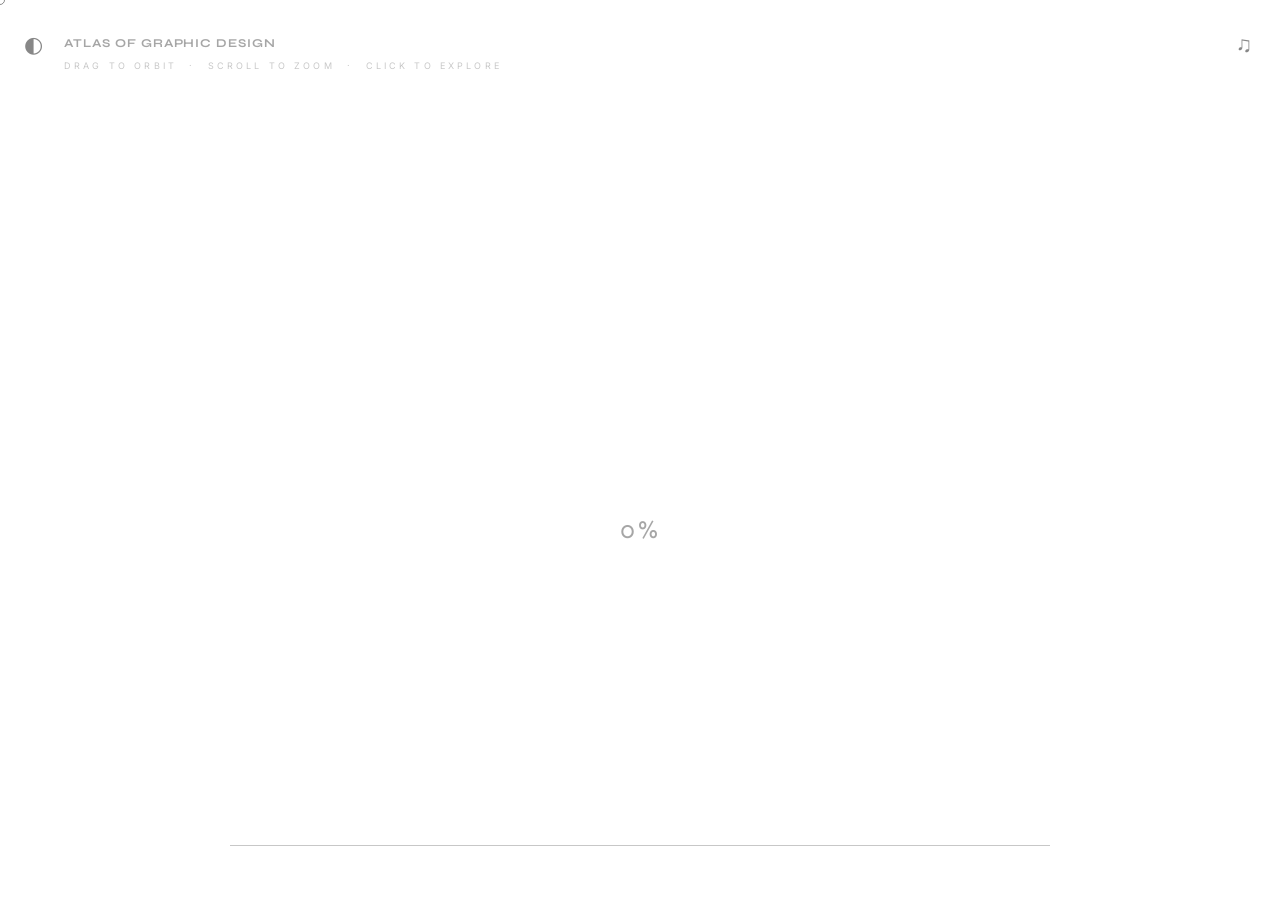
==== commit 335aec5b: "feat: mobile timeline + robustesse + mode tab UI - Mobile : timeline 3D uniquement, intro directe, m" ====
--- a/index.html
+++ b/index.html
@@ -55,9 +55,11 @@
   <div id="nav-dots"></div>
   <div id="labels"></div>
   <div id="timeline">
-    <div id="timeline-years"></div>
-    <div id="timeline-line"></div>
-    <div id="timeline-dots"></div>
+    <div id="timeline-track">
+      <div id="timeline-years"></div>
+      <div id="timeline-line"></div>
+      <div id="timeline-dots"></div>
+    </div>
     <div id="timeline-marker"><span id="timeline-marker-year"></span><span id="timeline-marker-nom"></span><div id="tl-tab"><span id="tl-tab-year"></span><span class="tl-tab-sep"> · </span><span id="tl-tab-nom"></span><span id="tl-tab-arrow"><svg xmlns="http://www.w3.org/2000/svg" width="7" height="4" viewBox="0 0 9 6" fill="none" stroke="currentColor" stroke-width="1.8" stroke-linecap="round" stroke-linejoin="round"><polyline points="1,5 4.5,1 8,5"/></svg></span></div></div>
   </div>
 
@@ -183,10 +185,47 @@
     const btn = document.getElementById('ls-enter');
     btn.classList.add('visible');
     btn.addEventListener('click', () => {
-      introNodeLerp = true;
       lsEl.classList.add('exiting');
       setTimeout(() => { lsEl.style.display = 'none'; }, 500);
-      // camTransition déclenché depuis animate() une fois les nœuds en constellation
+      if (isMobile()) {
+        // Mobile : skip constellation, aller directement en timeline
+        enterTimelineMode(); // calcule tlNodeTargets
+        // Snap nœuds immédiatement (pas de lerp — navigation débloquée de suite)
+        nodeMeshes.forEach((m, idx) => {
+          const target = tlNodeTargets[m.userData.id];
+          if (target) m.position.copy(target);
+          if (ringMeshes[idx]) ringMeshes[idx].position.copy(m.position);
+        });
+        tlTransitioning = false;
+        createTimelineEdges();
+        _sceneRevealed = true;
+        // navigateTo gère tout : caméra, tl-tab pill, timeline track centré, marqueur
+        const _firstSlug = tlNodeOrder[0];
+        const _firstC    = courants.find(x => x.id === _firstSlug);
+        const _firstMesh = nodeMap[_firstSlug];
+        // Centrer le track instantanément (sans transition) pour éviter le flash à gauche
+        const _initYear = tlDotMap[_firstSlug]?.year;
+        if (_initYear) {
+          const _track = document.getElementById('timeline-track');
+          if (_track) {
+            _track.style.transition = 'none';
+            updateTimelineTrack(_initYear);
+            _track.offsetHeight; // force reflow
+            _track.style.transition = '';
+          }
+        }
+        if (_firstC && _firstMesh) navigateTo(_firstC, _firstMesh);
+        // Titre + timeline bar
+        setTimeout(() => {
+          document.getElementById('title').style.transition = 'opacity 1.2s ease';
+          document.getElementById('timeline').style.transition = 'opacity 1.2s ease 0.3s';
+          document.getElementById('title').style.opacity = '1';
+          document.getElementById('timeline').style.opacity = '1';
+        }, 400);
+      } else {
+        introNodeLerp = true;
+        // camTransition déclenché depuis animate() une fois les nœuds en constellation
+      }
     }, { once: true });
   }
 
@@ -205,6 +244,7 @@
   // ─── THREE.JS INIT — scène active pendant le loading, nœuds apparaissent au fur et à mesure ───
   const _isDark = localStorage.getItem('atlas-theme') === 'dark';
   if (_isDark) document.documentElement.dataset.theme = 'dark'; // CSS dark vars actifs dès le loading screen
+  const isMobile = () => window.innerWidth <= 768;
   const CAM_START      = new THREE.Vector3(0, 35, 18);  // vue haute inclinée, up standard
   const CAM_END        = new THREE.Vector3(6.75, 5.25, 24.75);
   const CAM_LOOK_START = new THREE.Vector3(0, 0, -4.5);
@@ -254,6 +294,14 @@
     { dx: -0.9,  dy:  1.3,  dz: -1.6,  ry:  12, w: 220, h: 145, type: 'image' },
     { dx:  4.6,  dy: -0.6,  dz: -0.5,  ry: -24, w: 210, h: 290, type: 'image' },
     { dx: -2.7,  dy: -0.9,  dz:  0.35, ry:  -8, w: 235, h: 165, type: 'image' },
+  ];
+  const MOBILE_CARD_OFFSETS = [
+    { dx:  0.0,  dy: -2.5, dz: 0, ry:  0, w: 180, h: 115, type: 'image' },
+    { dx: -1.0,  dy: -1.2, dz: 0, ry:  8, w: 140, h: 195, type: 'image' },
+    { dx:  1.0,  dy: -3.0, dz: 0, ry: -8, w: 185, h: 115, type: 'image' },
+    { dx: -0.5,  dy:  0.0, dz: 0, ry:  5, w: 160, h: 105, type: 'image' },
+    { dx:  0.5,  dy:  1.2, dz: 0, ry: -5, w: 155, h: 215, type: 'image' },
+    { dx: -0.8,  dy:  2.4, dz: 0, ry:  4, w: 170, h: 120, type: 'image' },
   ];
   let floatingCards = [];
   let cardHitPlanes = [];
@@ -449,6 +497,12 @@
 
   // Cascade visuelle (ordre chronologique, stagger 70ms min)
   async function _runIntroCascade() {
+    if (isMobile()) {
+      // Mobile : pas de cascade, tous les nœuds apparaissent d'un coup
+      chronoOrder.forEach(c => { nodeMap[c.id].material.opacity = 1; });
+      setProgress(65);
+      return;
+    }
     for (let i = 0; i < chronoOrder.length; i++) {
       const c = chronoOrder[i];
       showIntroName(c.nom);
@@ -584,13 +638,14 @@
 
   function spawnFloatingCards(c) {
     clearFloatingCards();
-    const pos  = (timelineMode && nodeMap[c.id]) ? nodeMap[c.id].position : c.position;
+    const pos     = (timelineMode && nodeMap[c.id]) ? nodeMap[c.id].position : c.position;
+    const offsets = isMobile() ? MOBILE_CARD_OFFSETS : CARD_OFFSETS;
     const imgs = c.images || [];
     // Orientation de la carte info vers la caméra (yaw uniquement)
     const toCam = camera.position.clone().sub(pos).normalize();
     const camRy = Math.atan2(toCam.x, toCam.z);
 
-    CARD_OFFSETS.forEach((off, i) => {
+    offsets.forEach((off, i) => {
       const el = document.createElement('div');
       el.className = 'float-card';
       el.style.width  = off.w + 'px';
@@ -792,6 +847,14 @@
   // ─────────────────────────────────────────────────────────────────
 
   const bgTypoSpan = document.querySelector('#bg-typo span');
+
+  function updateTimelineTrack(year) {
+    if (!isMobile()) return;
+    const track = document.getElementById('timeline-track');
+    if (!track) return;
+    const dotPx = tlPct(year) / 100 * 1000;
+    track.style.transform = `translateX(${window.innerWidth / 2 - dotPx}px)`;
+  }
 
   function navigateTo(c, mesh) {
     if (camTransition || isZooming) return;
@@ -829,11 +892,12 @@
         Object.values(tlDotMap).forEach(e => { e.dot.classList.remove('active'); e.dot.style.background = ''; });
         tlEntry.dot.classList.add('active');
         tlEntry.dot.style.background  = c.couleur || '#111';
-        tlMarkerEl.style.left         = tlPct(tlEntry.year) + '%';
+        if (!isMobile()) tlMarkerEl.style.left = tlPct(tlEntry.year) + '%';
         tlMarkerEl.style.background   = c.couleur || 'rgba(0,0,0,0.35)';
         tlMarkerEl.style.opacity      = '1';
         tlYearLbl.textContent         = tlEntry.year;
         tlYearLbl.style.color         = c.couleur || 'rgba(0,0,0,0.45)';
+        updateTimelineTrack(tlEntry.year);
       }
       openInfoPanel(c.id, c);
       tlUpdateNavButtons();
@@ -860,13 +924,14 @@
       });
       tlEntry.dot.classList.add('active');
       tlEntry.dot.style.background   = c.couleur || '#111';
-      tlMarkerEl.style.left          = tlPct(tlEntry.year) + '%';
+      if (!isMobile()) tlMarkerEl.style.left = tlPct(tlEntry.year) + '%';
       tlMarkerEl.style.background    = c.couleur || 'rgba(0,0,0,0.35)';
       tlMarkerEl.style.opacity       = '1';
       tlYearLbl.textContent          = tlEntry.year;
       tlYearLbl.style.color          = c.couleur || 'rgba(0,0,0,0.45)';
       tlNomLbl.textContent           = c.nom;
       tlNomLbl.style.color           = c.couleur || 'rgba(0,0,0,0.35)';
+      updateTimelineTrack(tlEntry.year);
     }
 
     // Désactiver le noeud précédent
@@ -1531,6 +1596,7 @@
         pMat.opacity = 0.8;
         scene.fog = new THREE.FogExp2(_isDark ? 0x000000 : 0xffffff, 0.0093);
         controls.enabled = true; controls.autoRotate = !_reducedMotion; controls.update();
+        if (isMobile()) setTimeout(() => { if (!timelineMode && !tlTransitioning) enterTimelineMode(); }, 600);
       }
     } else {
       // Smooth orbit target (constellation ET timeline)
--- a/style.css
+++ b/style.css
@@ -201,7 +201,9 @@
   position: fixed;
   top: 50%;
   transform: translateY(-50%);
-  background: none;
+  background: var(--card-bg);
+  backdrop-filter: blur(10px);
+  -webkit-backdrop-filter: blur(10px);
   border: 1px solid var(--fg-faint);
   border-radius: 50%;
   color: var(--fg-lo);
@@ -307,6 +309,13 @@
   color: var(--fg-faint);
   pointer-events: none;
   z-index: 10;
+}
+
+/* ── TIMELINE TRACK (wrapper scroll mobile) ── */
+#timeline-track {
+  position: absolute;
+  inset: 0;
+  width: 100%;
 }
 
 /* ── TIMELINE ── */
@@ -579,6 +588,7 @@
   white-space: nowrap;
   transform: translateX(-50%);
   color: var(--fg-mid);
+  opacity: 0;
   transition: opacity 0.4s;
 }
 
@@ -862,7 +872,56 @@
 
 /* Mobile */
 @media (max-width: 768px) {
+  #cursor { display: none; }
+  #mode-tab { display: none; }
+  #hint { display: none; }
+  #nav-dots { display: none; }
+
+  #ls { justify-content: flex-end; gap: 16px; padding-bottom: 80px; }
+
+  #ls-lines {
+    position: absolute;
+    top: 50%;
+    transform: translateY(-50%);
+  }
+
+  #ls-intro-name { display: none; }
+
+  #title {
+    font-size: 10px;
+    left: 50%;
+    transform: translateX(-50%);
+    text-align: center;
+  }
+
+  #timeline {
+    left: 0;
+    right: 0;
+  }
+
+  #timeline-track {
+    overflow: hidden;
+    width: 1000px !important;
+    transition: transform 0.65s cubic-bezier(0.25, 0.46, 0.45, 0.94);
+  }
+
+  #timeline-marker {
+    left: 50% !important;
+    transform: translateX(-50%);
+    transition: background 0.5s ease, opacity 0.4s ease;
+  }
+
+  .tl-nav-btn {
+    top: 50% !important;
+    transform: translateY(-50%) !important;
+    bottom: auto;
+  }
+  #tl-nav-prev { left: 16px; }
+  #tl-nav-next { right: 16px; }
+
   #tl-tooltip {
     bottom: 130px;
+    width: calc(100vw - 16px);
+    left: 8px;
   }
 }
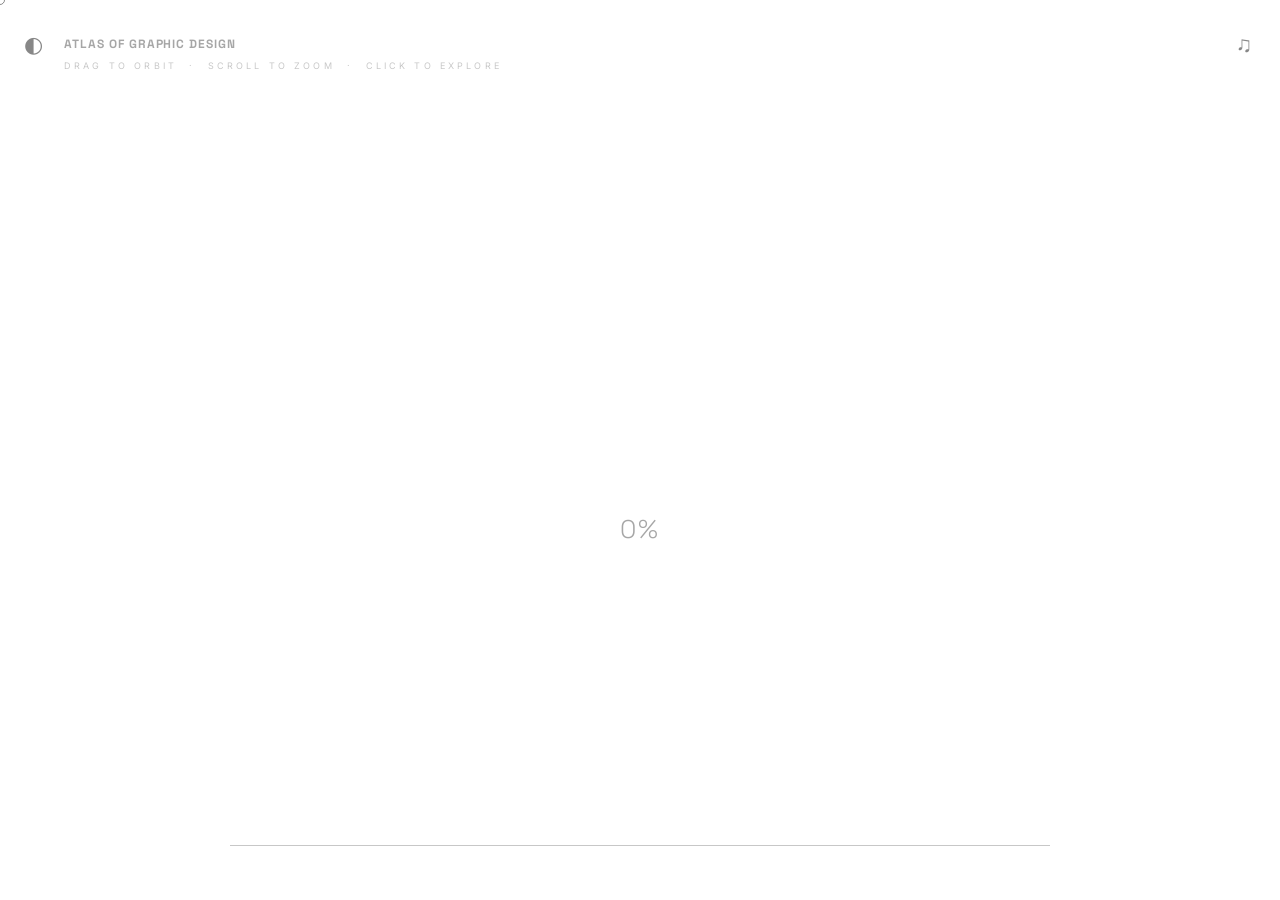
==== commit 06d49757: "feat: Space Grotesk UI, 5 typo categories bg-typo, mobile tap fix - Syne -> Space Grotesk partout da" ====
--- a/index.html
+++ b/index.html
@@ -6,7 +6,7 @@
   <title>Atlas of Graphic Design</title>
   <link rel="preconnect" href="https://fonts.googleapis.com">
   <link rel="preconnect" href="https://fonts.gstatic.com" crossorigin>
-  <link href="https://fonts.googleapis.com/css2?family=Syne:wght@300;400;600;700&family=Inter:wght@300;400;500&display=swap" rel="stylesheet">
+  <link href="https://fonts.googleapis.com/css2?family=Space+Grotesk:wght@300;400;500;600;700&family=Inter:wght@300;400;500&family=Playfair+Display:ital,wght@0,400;0,600;0,700;1,400&family=Lexend:wght@300;400;500&family=Barlow+Condensed:wght@400;600;700&family=Cormorant+Garamond:ital,wght@0,400;0,600;1,400&family=Bebas+Neue&display=swap" rel="stylesheet">
   <link rel="stylesheet" href="style.css">
 </head>
 <body>
@@ -129,6 +129,18 @@
     'brutalisme-web': { artistes: ['Pascal Deville','Hass & Hahn'],                        principes: 'Raw HTML feel, visible structure, system fonts, uncomfortable contrast.' },
   };
 
+  // Typographies bg-typo : 5 catégories → Google Fonts chargées
+  const TYPO_MAP = {
+    'serif':      "'Playfair Display', serif",
+    'sans-serif': "'Lexend', sans-serif",
+    'condensed':  "'Barlow Condensed', sans-serif",
+    'old':        "'Cormorant Garamond', serif",
+    'modern':     "'Bebas Neue', sans-serif",
+  };
+  function resolveTypo(typo) {
+    return TYPO_MAP[typo] || typo || "'Space Grotesk', sans-serif";
+  }
+
   // mapApiData : ajouter niveau
   function mapApiData(apiData) {
     const courants = apiData.map(c => {
@@ -143,7 +155,7 @@
         nom:         c.nom,
         periode:     periodeStr,
         couleur:     c.da?.couleur   || '#888888',
-        typographie: c.da?.typo      || '"Helvetica Neue", sans-serif',
+        typographie: resolveTypo(c.da?.typo),
         description: c.description_longue || c.description_courte || fb.description || '',
         mots_cles:   (c.mots_cles?.length ? c.mots_cles : fb.mots_cles) || [],
         artistes:    c.artistes   || [],
@@ -857,7 +869,7 @@
   }
 
   function navigateTo(c, mesh) {
-    if (camTransition || isZooming) return;
+    if (camTransition || (isZooming && !isMobile())) return;
 
     // ── TIMELINE MODE — navigation sans zoom ───────────────────────
     if (timelineMode) {
@@ -1086,7 +1098,7 @@
     const dt = Date.now() - _touchStart.t;
     _touchStart = null;
     if (Math.sqrt(dx*dx + dy*dy) > 12 || dt > 400) return; // pas un tap
-    if (camTransition || isZooming) return;
+    if (camTransition) return; // isZooming autorisé sur mobile (navigateTo gère)
     mouse.x =  (t.clientX / window.innerWidth)  * 2 - 1;
     mouse.y = -(t.clientY / window.innerHeight) * 2 + 1;
     raycaster.setFromCamera(mouse, camera);
@@ -1554,7 +1566,7 @@
     }
     // Zoom vers le noeud actif — cartes spawnées à l'arrivée
     if (isZooming) {
-      camera.position.lerp(lerpCameraPos, 0.05);
+      camera.position.lerp(lerpCameraPos, isMobile() ? 0.1 : 0.05);
       if (camera.position.distanceTo(lerpCameraPos) < 0.25) {
         isZooming = false;
         controls.enabled = true;
--- a/style.css
+++ b/style.css
@@ -48,7 +48,7 @@
 #ls.exiting { opacity: 0; pointer-events: none; transition: opacity 0.5s ease; }
 
 #ls-intro-name {
-  font-family: 'Syne', 'Helvetica Neue', sans-serif;
+  font-family: 'Space Grotesk', 'Helvetica Neue', sans-serif;
   font-size: clamp(13px, 1.3vw, 22px);
   font-weight: 400;
   letter-spacing: 0.25em;
@@ -70,7 +70,7 @@
 }
 
 .ls-line {
-  font-family: 'Syne', 'Helvetica Neue', sans-serif;
+  font-family: 'Space Grotesk', 'Helvetica Neue', sans-serif;
   font-size: clamp(16px, 1.6vw, 28px);
   font-weight: 300;
   color: var(--fg);
@@ -88,7 +88,7 @@
 .ls-line.visible { opacity: 1; transform: translateY(0); }
 
 #ls-pct-wrap {
-  font-family: 'Syne', 'Helvetica Neue', sans-serif;
+  font-family: 'Space Grotesk', 'Helvetica Neue', sans-serif;
   font-size: 1.6rem;
   font-weight: 300;
   color: var(--fg-lo);
@@ -96,7 +96,7 @@
 }
 
 #ls-enter {
-  font-family: 'Syne', sans-serif;
+  font-family: 'Space Grotesk', sans-serif;
   font-size: 0.75rem;
   font-weight: 600;
   letter-spacing: 0.3em;
@@ -182,7 +182,7 @@
   border-radius: 22px;
   background: transparent;
   color: var(--fg-mid);
-  font-family: 'Syne', sans-serif;
+  font-family: 'Space Grotesk', sans-serif;
   font-size: 10px;
   font-weight: 600;
   letter-spacing: 0.2em;
@@ -269,7 +269,7 @@
 }
 
 #bg-typo span {
-  font-family: 'Syne', 'Helvetica Neue', sans-serif;
+  font-family: 'Space Grotesk', 'Helvetica Neue', sans-serif;
   font-size: 16vw;
   font-weight: 700;
   text-transform: uppercase;
@@ -288,7 +288,7 @@
   top: 36px;
   left: 5%;
   transform: translateX(0);
-  font-family: 'Syne', 'Helvetica Neue', sans-serif;
+  font-family: 'Space Grotesk', 'Helvetica Neue', sans-serif;
   font-size: 12px;
   font-weight: 700;
   letter-spacing: 0.08em;
@@ -747,7 +747,7 @@
 }
 
 #ip-nom {
-  font-family: 'Syne', sans-serif;
+  font-family: 'Space Grotesk', sans-serif;
   font-size: 22px;
   font-weight: 600;
   line-height: 1.1;
@@ -775,7 +775,7 @@
   margin: 4px 0 20px;
 }
 #ip-citation p {
-  font-family: 'Syne', sans-serif;
+  font-family: 'Space Grotesk', sans-serif;
   font-size: 11.5px;
   font-style: italic;
   font-weight: 300;
